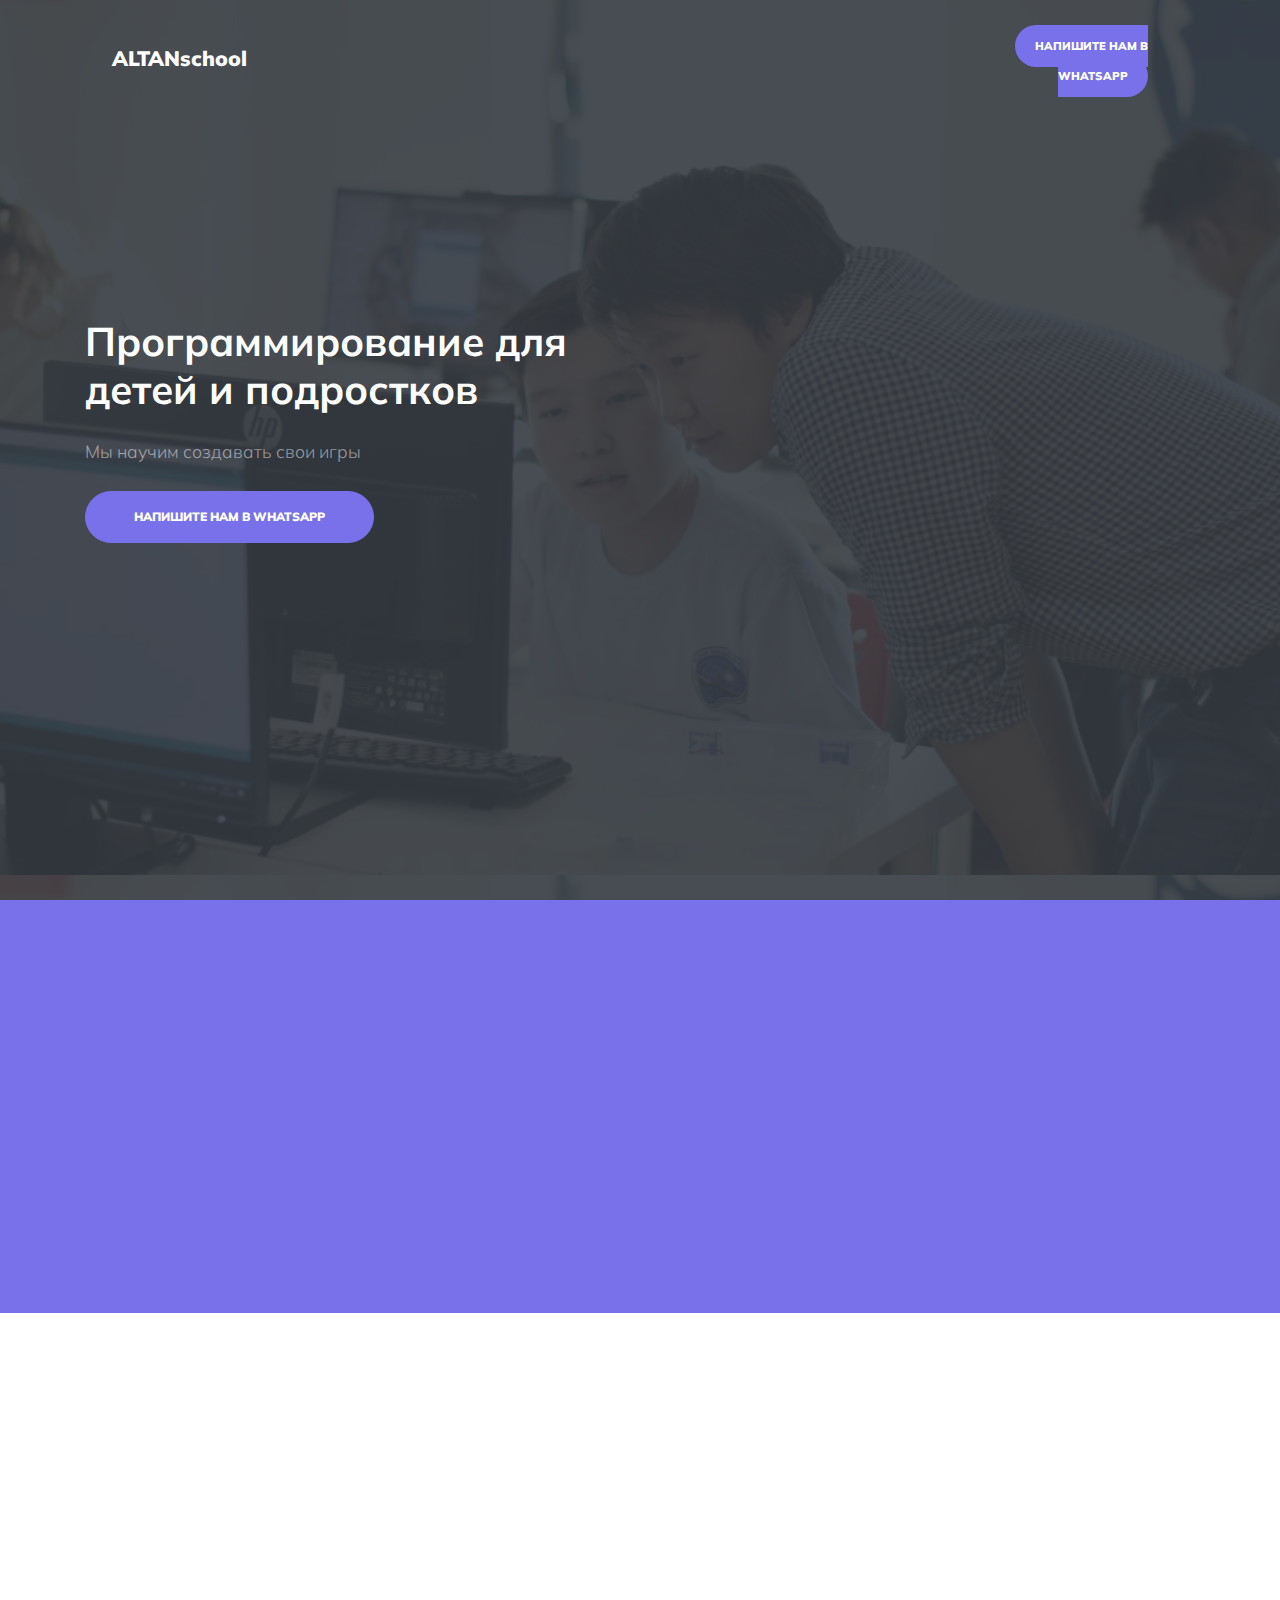
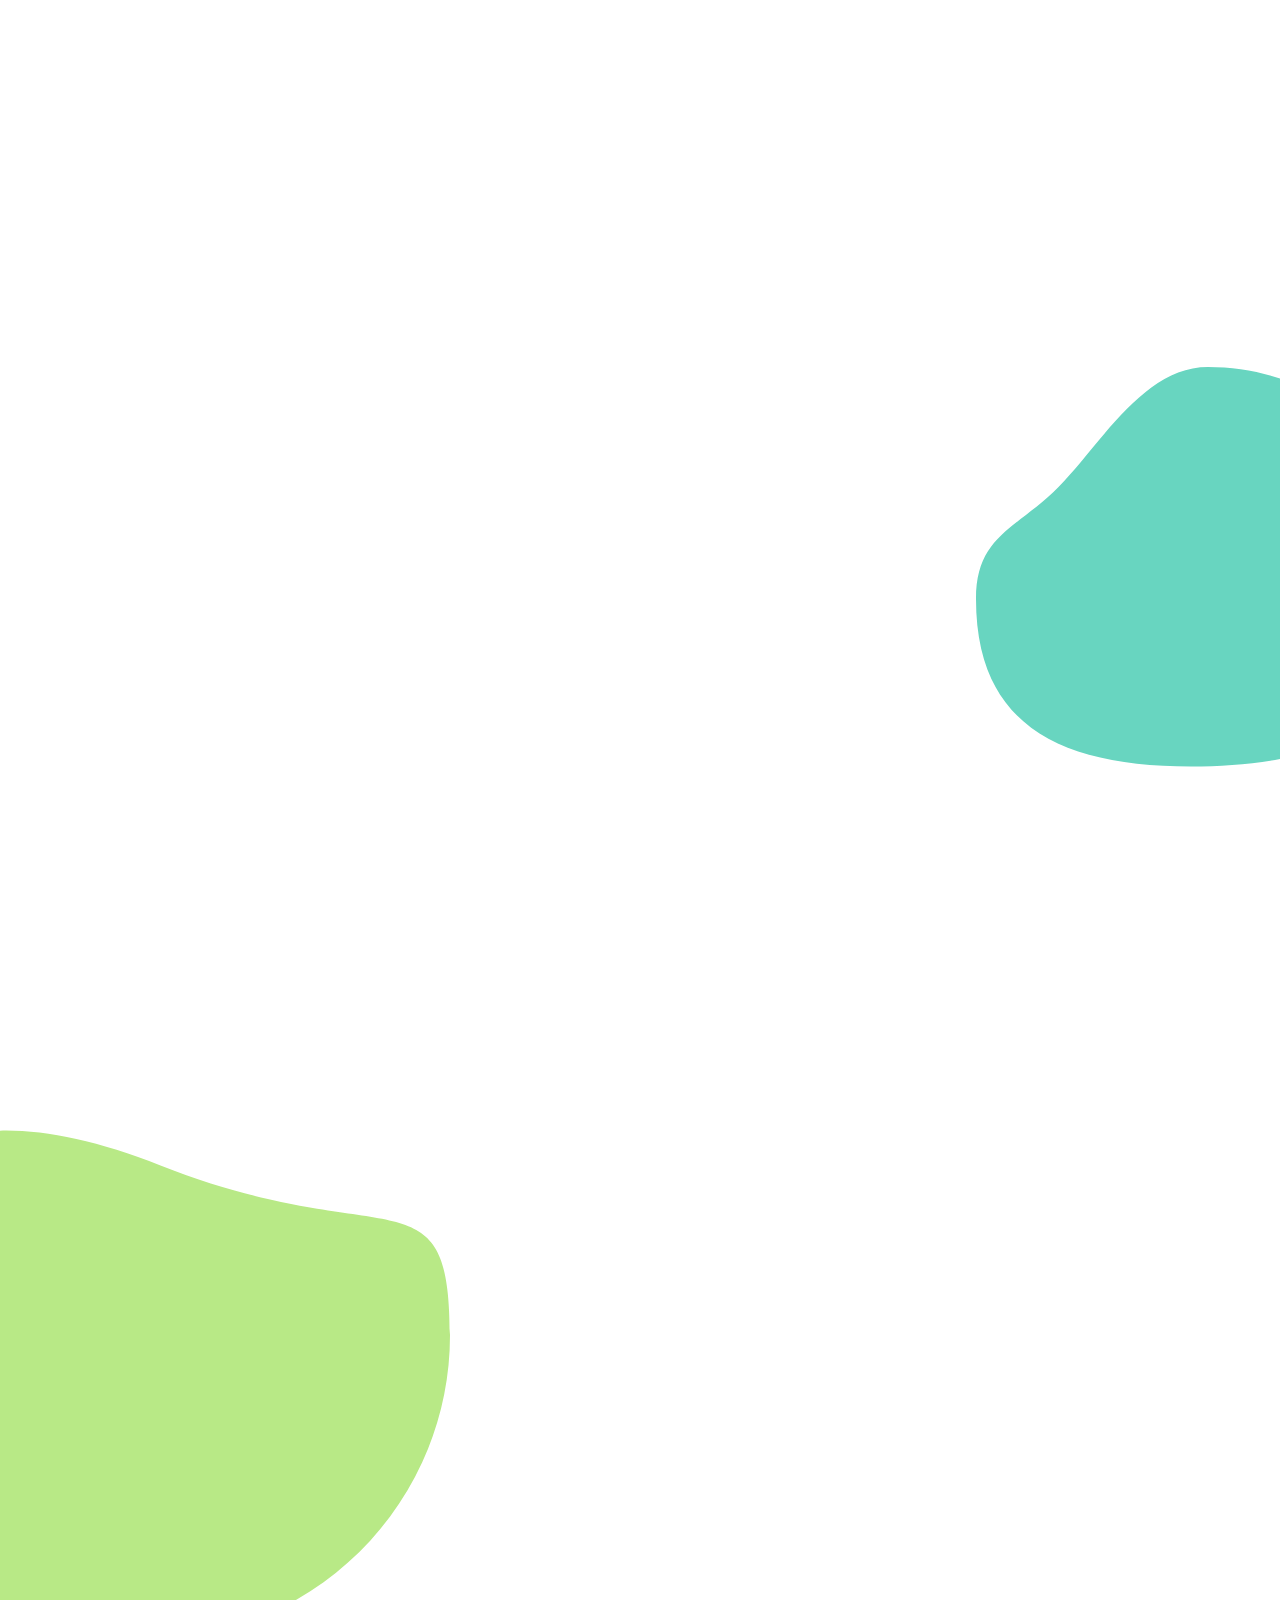
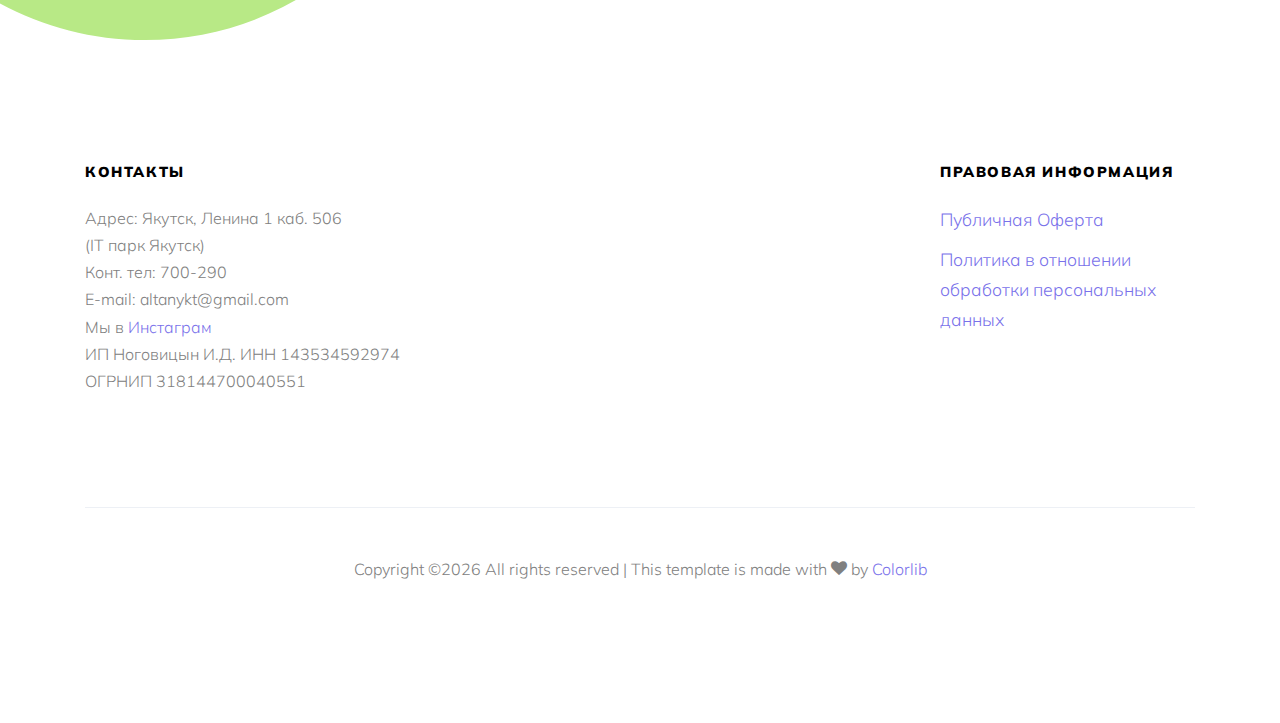
==== index.html @ 4f95b02b "адаптивность для телефона для текста заголовка" ====
<!DOCTYPE html>
<html lang="ru">
  <head>
    <title>IT школа АЛТАН</title>
    <meta charset="utf-8">
    <meta name="viewport" content="width=device-width, initial-scale=1, shrink-to-fit=no">
    <meta name="keywords" content="программирование, школа, Якутск, IT, алтан">
    <meta name="description" content="Программирование для учащихся 3-11 классов в Якутске">
    
    <link rel="icon" type="image/ico" href="images/favicon.ico">
    <link href="https://fonts.googleapis.com/css?family=Muli:300,400,700,900" rel="stylesheet">
    <link rel="stylesheet" href="fonts/icomoon/style.css">

    <link rel="stylesheet" href="css/bootstrap.min.css">
    <link rel="stylesheet" href="css/jquery-ui.css">
    <link rel="stylesheet" href="css/owl.carousel.min.css">
    <link rel="stylesheet" href="css/owl.theme.default.min.css">
    <link rel="stylesheet" href="css/owl.theme.default.min.css">

    <link rel="stylesheet" href="css/jquery.fancybox.min.css">

    <link rel="stylesheet" href="css/bootstrap-datepicker.css">

    <link rel="stylesheet" href="fonts/flaticon/font/flaticon.css">

    <link rel="stylesheet" href="css/aos.css">

    <link rel="stylesheet" href="css/style.css">
    
  </head>
  <body data-spy="scroll" data-target=".site-navbar-target" data-offset="300">
  
  <div class="site-wrap">

    <div class="site-mobile-menu site-navbar-target">
      <div class="site-mobile-menu-header">
        <div class="site-mobile-menu-close mt-3">
          <span class="icon-close2 js-menu-toggle"></span>
        </div>
      </div>
      <div class="site-mobile-menu-body"></div>
    </div>
   
    
    <header class="site-navbar py-4 js-sticky-header site-navbar-target" role="banner">
      
      <div class="container-fluid">
        <div class="d-flex align-items-center">
          <div class="site-logo mr-auto w-25"><a href="index.html">ALTANschool</a></div>

          <div class="mx-auto text-center">
            <nav class="site-navigation position-relative text-right" role="navigation">
              <ul class="site-menu main-menu js-clone-nav mx-auto d-none d-lg-block  m-0 p-0">
                <!--<li><a href="#home-section" class="nav-link">Главная</a></li>-->
                <!--<li><a href="#courses-section" class="nav-link">Программы</a></li>-->
                <!--<li><a href="#programs-section" class="nav-link">Как это будет</a></li> -->
              </ul>
            </nav>
          </div>

          <div class="ml-auto w-25">
            <nav class="site-navigation position-relative text-right" role="navigation">
              <ul class="site-menu main-menu site-menu-dark js-clone-nav mr-auto d-none d-lg-block m-0 p-0">
                <li class="cta"><a target="_blank" href="https://api.whatsapp.com/send?phone=79142700290&text=&source=&data=" class="nav-link"><span>Напишите нам в WhatsApp</span></a></li>
              </ul>
            </nav>
            <a href="#" class="d-inline-block d-lg-none site-menu-toggle js-menu-toggle text-white float-right"><span class="icon-menu h3"></span></a>
          </div>
        </div>
      </div>
      
    </header>

    <div class="intro-section" id="home-section">
      <div class="slide-1" style="background-image: url('images/bck1.jpg');" data-stellar-background-ratio="0.5">
        <div class="container">
         <div class="row align-items-center">
            <div class="col-12">
              <div class="row align-items-center">
                <div class="col-lg-6 mb-4">
                  <h1  data-aos="fade-up" data-aos-delay="100">Программирование для детей и подростков</h1>
                  <p class="mb-4"  data-aos="fade-up" data-aos-delay="200">Мы научим создавать свои игры</p>
                  <p data-aos="fade-up" data-aos-delay="300"><a target="_blank" href="https://api.whatsapp.com/send?phone=79142700290&text=&source=&data=" class="btn btn-primary py-3 px-5 btn-pill">Напишите нам в WhatsApp</a></p>
                </div>
              </div>
            </div>
          </div>
        </div>
      </div>
    </div>

    
    <div class="site-section courses-title" id="courses-section">
      <div class="container">
        <div class="row mb-5 justify-content-center">
          <div class="col-lg-7 text-center" data-aos="fade-up" data-aos-delay="">
            <h2 class="section-title">Программы</h2>
          </div>
        </div>
      </div>
    </div>
    <div class="site-section courses-entry-wrap"  data-aos="fade-up" data-aos-delay="100">
      <div class="container">
        <div class="row">

          <div class="owl-carousel col-12 nonloop-block-14">

            <div class="course bg-white h-100 align-self-stretch">
              <figure class="m-0">
                <a href="scratch.html"><img src="images/1920/scr.jpg" alt="Ваш браузер не отображает эту картинку" class="img-fluid"></a>
              </figure>
              <div class="course-inner-text py-4 px-4">
                <span class="course-price">4000 руб</span>
                <div class="meta"><span class="icon-clock-o"></span>2 раза в неделю / 1 час</div>
                <h3><a href="scratch.html">Программирование игр на Scratch</a></h3>
                <p>Группа рассчитана на школьников 3-5 классов. Ребята создают свои игры на языке визуального программирования Scratch</p>
                <p><a href="scratch.html"><u>Подробнее</u></a></p>
              </div>
              <div class="d-flex border-top stats">
                <div class="py-3 px-4"><span class="icon-users"></span> 8 человек в группе</div>
              </div>
            </div>

            <div class="course bg-white h-100 align-self-stretch">
              <figure class="m-0">
                <a href="python.html"><img src="images/1920/pyt.jpg" alt="Ваш браузер не отображает эту картинку" class="img-fluid"></a>
              </figure>
              <div class="course-inner-text py-4 px-4">
                <span class="course-price">4500 руб</span>
                <div class="meta"><span class="icon-clock-o"></span>2 раза в неделю / 1,5 часа</div>
                <h3><a href="python.html">Программирование на Python. Разработка игр</a></h3>
                <p>Курс рассчитан на детей, которые хотят писать настоящий код. </p>
                <p><a href="python.html"><u>Подробнее</u></a></p>
              </div>
              <div class="d-flex border-top stats">
                <div class="py-3 px-4"><span class="icon-users"></span> 8 человек в группе</div>
              </div>
            </div>

            <div class="course bg-white h-100 align-self-stretch">
              <figure class="m-0">
                <a href="unity.html"><img src="images/1920/uni.jpg" alt="Ваш браузер не отображает эту картинку" class="img-fluid"></a>
              </figure>
              <div class="course-inner-text py-4 px-4">
                <span class="course-price">4500 руб</span>
                <div class="meta"><span class="icon-clock-o"></span>2 раза в неделю / 1,5 часа</div>
                <h3><a href="unity.html">Программирование на Unity. Разработка игр</a></h3>
                <p>Студенты данного курса уже в плотную знакомятся с промышленным производством видеоигр.</p>
                <p><a href="unity.html"><u>Подробнее</u></a></p>
              </div>
              <div class="d-flex border-top stats">
                <div class="py-3 px-4"><span class="icon-users"></span> 8 человек в группе</div>
              </div>
            </div>
        </div>
    </div>
</div>
</div>
<div class="site-section pb-0">
      <div class="future-blobs">
        <div class="blob_2">
          <img src="images/blob_2.svg" alt="Image">
        </div>
        <div class="blob_1">
          <img src="images/blob_1.svg" alt="Image">
        </div>
      </div>
      <div class="container">
        <div class="row mb-5 justify-content-center" data-aos="fade-up" data-aos-delay="">
          <div class="col-lg-7 text-center">
            <h2 class="section-title">Почему выбирают нас</h2>
          </div>
        </div>
        <div class="row">
          <div class="col-lg-4 ml-auto align-self-start"  data-aos="fade-up" data-aos-delay="100">
            <div class="p-4 rounded bg-white why-choose-us-box">
              <div class="d-flex align-items-center custom-icon-wrap custom-icon-light mb-3">
                <div class="mr-3"><span class="custom-icon-inner"><span class="icon icon-graduation-cap"></span></span></div>
                <div><h3 class="m-0">Более 250 довольных выпускников за 2 года работы</h3></div>
              </div>

              <div class="d-flex align-items-center custom-icon-wrap custom-icon-light mb-3">
                <div class="mr-3"><span class="custom-icon-inner"><span class="icon icon-university"></span></span></div>
                <div><h3 class="m-0">Авторская программа</h3></div>
              </div>

              <div class="d-flex align-items-center custom-icon-wrap custom-icon-light">
                  <div class="mr-3"><span class="custom-icon-inner"><span class="icon icon-graduation-cap"></span></span></div>
                  <div><h3 class="m-0">Мы находимся в новом и современном IT-парке города Якутска</h3></div>
                </div>

                <div class="d-flex align-items-center custom-icon-wrap custom-icon-light mb-3">
                    <div class="mr-3"><span class="custom-icon-inner"><span class="icon icon-university"></span></span></div>
                    <div><h3 class="m-0">Молодые и продвинутые преподаватели</h3></div>
                  </div>

              <div class="d-flex align-items-center custom-icon-wrap custom-icon-light mb-3">
                <div class="mr-3"><span class="custom-icon-inner"><span class="icon icon-graduation-cap"></span></span></div>
                <div><h3 class="m-0">Просторные и светлые, полностью оборудованные классы</h3></div>
              </div>

              <div class="d-flex align-items-center custom-icon-wrap custom-icon-light mb-3">
                  <div class="mr-3"><span class="custom-icon-inner"><span class="icon icon-university"></span></span></div>
                  <div><h3 class="m-0">В группах максимум 8 детей</h3></div>
                </div>

              <div class="d-flex align-items-center custom-icon-wrap custom-icon-light">
                <div class="mr-3"><span class="custom-icon-inner"><span class="icon icon-graduation-cap"></span></span></div>
                <div><h3 class="m-0">У каждого студента свое рабочее место с мощным ПК и большим монитором</h3></div>
              </div>

            </div>
          </div>
          <div class="col-lg-7 align-self-end"  data-aos="fade-left" data-aos-delay="200">
            <img src="images/odr.png" alt="Image" class="img-fluid">
          </div>
        </div>
      </div>
    </div>
    <footer class="footer-section bg-white">
      <div class="container">
        <div class="row">
          <div class="col-md-4">
            <h3>Контакты</h3>
            <p>Адрес: Якутск, Ленина 1 каб. 506 <br>(IT парк Якутск)<br>
                Конт. тел: 700-290<br>
                E-mail: altanykt@gmail.com<br>
            Мы в <a href="https://www.instagram.com/altanschool/" target="_blank">Инстаграм</a><br>
            ИП Ноговицын И.Д. ИНН 143534592974 ОГРНИП 318144700040551</p>
          </div>
          
           <div class="col-md-3 ml-auto">
            <h3>Правовая информация</h3>
            <ul class="list-unstyled footer-links">
              <li><a href="legal/oferta.pdf">Публичная Оферта</a></li>
              <li><a href="legal/privacy_policy.pdf">Политика в отношении обработки персональных данных</a></li>
            </ul>
          </div> 
        </div>
        <div class="row pt-5 mt-5 text-center">
          <div class="col-md-12">
            <div class="border-top pt-5">
            <p>
        <!-- Link back to Colorlib can't be removed. Template is licensed under CC BY 3.0. -->
        Copyright &copy;<script>document.write(new Date().getFullYear());</script> All rights reserved | This template is made with <i class="icon-heart" aria-hidden="true"></i> by <a href="https://colorlib.com" target="_blank" >Colorlib</a>
        <!-- Link back to Colorlib can't be removed. Template is licensed under CC BY 3.0. -->
      </p>
            </div>
          </div>
        </div>
      </div>
    </footer>
  </div> <!-- .site-wrap -->
  <script src="js/jquery-3.3.1.min.js"></script>
  <script src="js/jquery-migrate-3.0.1.min.js"></script>
  <script src="js/jquery-ui.js"></script>
  <script src="js/popper.min.js"></script>
  <script src="js/bootstrap.min.js"></script>
  <script src="js/owl.carousel.min.js"></script>
  <script src="js/jquery.stellar.min.js"></script>
  <script src="js/jquery.countdown.min.js"></script>
  <script src="js/bootstrap-datepicker.min.js"></script>
  <script src="js/jquery.easing.1.3.js"></script>
  <script src="js/aos.js"></script>
  <script src="js/jquery.fancybox.min.js"></script>
  <script src="js/jquery.sticky.js"></script>
  <script src="js/main.js"></script>
  </body>
</html>
---- fonts/icomoon/style.css ----
@font-face {
  font-family: 'icomoon';
  src:  url('fonts/icomoon.eot?10si43');
  src:  url('fonts/icomoon.eot?10si43#iefix') format('embedded-opentype'),
    url('fonts/icomoon.ttf?10si43') format('truetype'),
    url('fonts/icomoon.woff?10si43') format('woff'),
    url('fonts/icomoon.svg?10si43#icomoon') format('svg');
  font-weight: normal;
  font-style: normal;
}

[class^="icon-"], [class*=" icon-"] {
  /* use !important to prevent issues with browser extensions that change fonts */
  font-family: 'icomoon' !important;
  speak: none;
  font-style: normal;
  font-weight: normal;
  font-variant: normal;
  text-transform: none;
  line-height: 1;

  /* Better Font Rendering =========== */
  -webkit-font-smoothing: antialiased;
  -moz-osx-font-smoothing: grayscale;
}

.icon-asterisk:before {
  content: "\f069";
}
.icon-plus:before {
  content: "\f067";
}
.icon-question:before {
  content: "\f128";
}
.icon-minus:before {
  content: "\f068";
}
.icon-glass:before {
  content: "\f000";
}
.icon-music:before {
  content: "\f001";
}
.icon-search:before {
  content: "\f002";
}
.icon-envelope-o:before {
  content: "\f003";
}
.icon-heart:before {
  content: "\f004";
}
.icon-star:before {
  content: "\f005";
}
.icon-star-o:before {
  content: "\f006";
}
.icon-user:before {
  content: "\f007";
}
.icon-film:before {
  content: "\f008";
}
.icon-th-large:before {
  content: "\f009";
}
.icon-th:before {
  content: "\f00a";
}
.icon-th-list:before {
  content: "\f00b";
}
.icon-check:before {
  content: "\f00c";
}
.icon-close:before {
  content: "\f00d";
}
.icon-remove:before {
  content: "\f00d";
}
.icon-times:before {
  content: "\f00d";
}
.icon-search-plus:before {
  content: "\f00e";
}
.icon-search-minus:before {
  content: "\f010";
}
.icon-power-off:before {
  content: "\f011";
}
.icon-signal:before {
  content: "\f012";
}
.icon-cog:before {
  content: "\f013";
}
.icon-gear:before {
  content: "\f013";
}
.icon-trash-o:before {
  content: "\f014";
}
.icon-home:before {
  content: "\f015";
}
.icon-file-o:before {
  content: "\f016";
}
.icon-clock-o:before {
  content: "\f017";
}
.icon-road:before {
  content: "\f018";
}
.icon-download:before {
  content: "\f019";
}
.icon-arrow-circle-o-down:before {
  content: "\f01a";
}
.icon-arrow-circle-o-up:before {
  content: "\f01b";
}
.icon-inbox:before {
  content: "\f01c";
}
.icon-play-circle-o:before {
  content: "\f01d";
}
.icon-repeat:before {
  content: "\f01e";
}
.icon-rotate-right:before {
  content: "\f01e";
}
.icon-refresh:before {
  content: "\f021";
}
.icon-list-alt:before {
  content: "\f022";
}
.icon-lock:before {
  content: "\f023";
}
.icon-flag:before {
  content: "\f024";
}
.icon-headphones:before {
  content: "\f025";
}
.icon-volume-off:before {
  content: "\f026";
}
.icon-volume-down:before {
  content: "\f027";
}
.icon-volume-up:before {
  content: "\f028";
}
.icon-qrcode:before {
  content: "\f029";
}
.icon-barcode:before {
  content: "\f02a";
}
.icon-tag:before {
  content: "\f02b";
}
.icon-tags:before {
  content: "\f02c";
}
.icon-book:before {
  content: "\f02d";
}
.icon-bookmark:before {
  content: "\f02e";
}
.icon-print:before {
  content: "\f02f";
}
.icon-camera:before {
  content: "\f030";
}
.icon-font:before {
  content: "\f031";
}
.icon-bold:before {
  content: "\f032";
}
.icon-italic:before {
  content: "\f033";
}
.icon-text-height:before {
  content: "\f034";
}
.icon-text-width:before {
  content: "\f035";
}
.icon-align-left:before {
  content: "\f036";
}
.icon-align-center:before {
  content: "\f037";
}
.icon-align-right:before {
  content: "\f038";
}
.icon-align-justify:before {
  content: "\f039";
}
.icon-list:before {
  content: "\f03a";
}
.icon-dedent:before {
  content: "\f03b";
}
.icon-outdent:before {
  content: "\f03b";
}
.icon-indent:before {
  content: "\f03c";
}
.icon-video-camera:before {
  content: "\f03d";
}
.icon-image:before {
  content: "\f03e";
}
.icon-photo:before {
  content: "\f03e";
}
.icon-picture-o:before {
  content: "\f03e";
}
.icon-pencil:before {
  content: "\f040";
}
.icon-map-marker:before {
  content: "\f041";
}
.icon-adjust:before {
  content: "\f042";
}
.icon-tint:before {
  content: "\f043";
}
.icon-edit:before {
  content: "\f044";
}
.icon-pencil-square-o:before {
  content: "\f044";
}
.icon-share-square-o:before {
  content: "\f045";
}
.icon-check-square-o:before {
  content: "\f046";
}
.icon-arrows:before {
  content: "\f047";
}
.icon-step-backward:before {
  content: "\f048";
}
.icon-fast-backward:before {
  content: "\f049";
}
.icon-backward:before {
  content: "\f04a";
}
.icon-play:before {
  content: "\f04b";
}
.icon-pause:before {
  content: "\f04c";
}
.icon-stop:before {
  content: "\f04d";
}
.icon-forward:before {
  content: "\f04e";
}
.icon-fast-forward:before {
  content: "\f050";
}
.icon-step-forward:before {
  content: "\f051";
}
.icon-eject:before {
  content: "\f052";
}
.icon-chevron-left:before {
  content: "\f053";
}
.icon-chevron-right:before {
  content: "\f054";
}
.icon-plus-circle:before {
  content: "\f055";
}
.icon-minus-circle:before {
  content: "\f056";
}
.icon-times-circle:before {
  content: "\f057";
}
.icon-check-circle:before {
  content: "\f058";
}
.icon-question-circle:before {
  content: "\f059";
}
.icon-info-circle:before {
  content: "\f05a";
}
.icon-crosshairs:before {
  content: "\f05b";
}
.icon-times-circle-o:before {
  content: "\f05c";
}
.icon-check-circle-o:before {
  content: "\f05d";
}
.icon-ban:before {
  content: "\f05e";
}
.icon-arrow-left:before {
  content: "\f060";
}
.icon-arrow-right:before {
  content: "\f061";
}
.icon-arrow-up:before {
  content: "\f062";
}
.icon-arrow-down:before {
  content: "\f063";
}
.icon-mail-forward:before {
  content: "\f064";
}
.icon-share:before {
  content: "\f064";
}
.icon-expand:before {
  content: "\f065";
}
.icon-compress:before {
  content: "\f066";
}
.icon-exclamation-circle:before {
  content: "\f06a";
}
.icon-gift:before {
  content: "\f06b";
}
.icon-leaf:before {
  content: "\f06c";
}
.icon-fire:before {
  content: "\f06d";
}
.icon-eye:before {
  content: "\f06e";
}
.icon-eye-slash:before {
  content: "\f070";
}
.icon-exclamation-triangle:before {
  content: "\f071";
}
.icon-warning:before {
  content: "\f071";
}
.icon-plane:before {
  content: "\f072";
}
.icon-calendar:before {
  content: "\f073";
}
.icon-random:before {
  content: "\f074";
}
.icon-comment:before {
  content: "\f075";
}
.icon-magnet:before {
  content: "\f076";
}
.icon-chevron-up:before {
  content: "\f077";
}
.icon-chevron-down:before {
  content: "\f078";
}
.icon-retweet:before {
  content: "\f079";
}
.icon-shopping-cart:before {
  content: "\f07a";
}
.icon-folder:before {
  content: "\f07b";
}
.icon-folder-open:before {
  content: "\f07c";
}
.icon-arrows-v:before {
  content: "\f07d";
}
.icon-arrows-h:before {
  content: "\f07e";
}
.icon-bar-chart:before {
  content: "\f080";
}
.icon-bar-chart-o:before {
  content: "\f080";
}
.icon-twitter-square:before {
  content: "\f081";
}
.icon-facebook-square:before {
  content: "\f082";
}
.icon-camera-retro:before {
  content: "\f083";
}
.icon-key:before {
  content: "\f084";
}
.icon-cogs:before {
  content: "\f085";
}
.icon-gears:before {
  content: "\f085";
}
.icon-comments:before {
  content: "\f086";
}
.icon-thumbs-o-up:before {
  content: "\f087";
}
.icon-thumbs-o-down:before {
  content: "\f088";
}
.icon-star-half:before {
  content: "\f089";
}
.icon-heart-o:before {
  content: "\f08a";
}
.icon-sign-out:before {
  content: "\f08b";
}
.icon-linkedin-square:before {
  content: "\f08c";
}
.icon-thumb-tack:before {
  content: "\f08d";
}
.icon-external-link:before {
  content: "\f08e";
}
.icon-sign-in:before {
  content: "\f090";
}
.icon-trophy:before {
  content: "\f091";
}
.icon-github-square:before {
  content: "\f092";
}
.icon-upload:before {
  content: "\f093";
}
.icon-lemon-o:before {
  content: "\f094";
}
.icon-phone:before {
  content: "\f095";
}
.icon-square-o:before {
  content: "\f096";
}
.icon-bookmark-o:before {
  content: "\f097";
}
.icon-phone-square:before {
  content: "\f098";
}
.icon-twitter:before {
  content: "\f099";
}
.icon-facebook:before {
  content: "\f09a";
}
.icon-facebook-f:before {
  content: "\f09a";
}
.icon-github:before {
  content: "\f09b";
}
.icon-unlock:before {
  content: "\f09c";
}
.icon-credit-card:before {
  content: "\f09d";
}
.icon-feed:before {
  content: "\f09e";
}
.icon-rss:before {
  content: "\f09e";
}
.icon-hdd-o:before {
  content: "\f0a0";
}
.icon-bullhorn:before {
  content: "\f0a1";
}
.icon-bell-o:before {
  content: "\f0a2";
}
.icon-certificate:before {
  content: "\f0a3";
}
.icon-hand-o-right:before {
  content: "\f0a4";
}
.icon-hand-o-left:before {
  content: "\f0a5";
}
.icon-hand-o-up:before {
  content: "\f0a6";
}
.icon-hand-o-down:before {
  content: "\f0a7";
}
.icon-arrow-circle-left:before {
  content: "\f0a8";
}
.icon-arrow-circle-right:before {
  content: "\f0a9";
}
.icon-arrow-circle-up:before {
  content: "\f0aa";
}
.icon-arrow-circle-down:before {
  content: "\f0ab";
}
.icon-globe:before {
  content: "\f0ac";
}
.icon-wrench:before {
  content: "\f0ad";
}
.icon-tasks:before {
  content: "\f0ae";
}
.icon-filter:before {
  content: "\f0b0";
}
.icon-briefcase:before {
  content: "\f0b1";
}
.icon-arrows-alt:before {
  content: "\f0b2";
}
.icon-group:before {
  content: "\f0c0";
}
.icon-users:before {
  content: "\f0c0";
}
.icon-chain:before {
  content: "\f0c1";
}
.icon-link:before {
  content: "\f0c1";
}
.icon-cloud:before {
  content: "\f0c2";
}
.icon-flask:before {
  content: "\f0c3";
}
.icon-cut:before {
  content: "\f0c4";
}
.icon-scissors:before {
  content: "\f0c4";
}
.icon-copy:before {
  content: "\f0c5";
}
.icon-files-o:before {
  content: "\f0c5";
}
.icon-paperclip:before {
  content: "\f0c6";
}
.icon-floppy-o:before {
  content: "\f0c7";
}
.icon-save:before {
  content: "\f0c7";
}
.icon-square:before {
  content: "\f0c8";
}
.icon-bars:before {
  content: "\f0c9";
}
.icon-navicon:before {
  content: "\f0c9";
}
.icon-reorder:before {
  content: "\f0c9";
}
.icon-list-ul:before {
  content: "\f0ca";
}
.icon-list-ol:before {
  content: "\f0cb";
}
.icon-strikethrough:before {
  content: "\f0cc";
}
.icon-underline:before {
  content: "\f0cd";
}
.icon-table:before {
  content: "\f0ce";
}
.icon-magic:before {
  content: "\f0d0";
}
.icon-truck:before {
  content: "\f0d1";
}
.icon-pinterest:before {
  content: "\f0d2";
}
.icon-pinterest-square:before {
  content: "\f0d3";
}
.icon-google-plus-square:before {
  content: "\f0d4";
}
.icon-google-plus:before {
  content: "\f0d5";
}
.icon-money:before {
  content: "\f0d6";
}
.icon-caret-down:before {
  content: "\f0d7";
}
.icon-caret-up:before {
  content: "\f0d8";
}
.icon-caret-left:before {
  content: "\f0d9";
}
.icon-caret-right:before {
  content: "\f0da";
}
.icon-columns:before {
  content: "\f0db";
}
.icon-sort:before {
  content: "\f0dc";
}
.icon-unsorted:before {
  content: "\f0dc";
}
.icon-sort-desc:before {
  content: "\f0dd";
}
.icon-sort-down:before {
  content: "\f0dd";
}
.icon-sort-asc:before {
  content: "\f0de";
}
.icon-sort-up:before {
  content: "\f0de";
}
.icon-envelope:before {
  content: "\f0e0";
}
.icon-linkedin:before {
  content: "\f0e1";
}
.icon-rotate-left:before {
  content: "\f0e2";
}
.icon-undo:before {
  content: "\f0e2";
}
.icon-gavel:before {
  content: "\f0e3";
}
.icon-legal:before {
  content: "\f0e3";
}
.icon-dashboard:before {
  content: "\f0e4";
}
.icon-tachometer:before {
  content: "\f0e4";
}
.icon-comment-o:before {
  content: "\f0e5";
}
.icon-comments-o:before {
  content: "\f0e6";
}
.icon-bolt:before {
  content: "\f0e7";
}
.icon-flash:before {
  content: "\f0e7";
}
.icon-sitemap:before {
  content: "\f0e8";
}
.icon-umbrella:before {
  content: "\f0e9";
}
.icon-clipboard:before {
  content: "\f0ea";
}
.icon-paste:before {
  content: "\f0ea";
}
.icon-lightbulb-o:before {
  content: "\f0eb";
}
.icon-exchange:before {
  content: "\f0ec";
}
.icon-cloud-download:before {
  content: "\f0ed";
}
.icon-cloud-upload:before {
  content: "\f0ee";
}
.icon-user-md:before {
  content: "\f0f0";
}
.icon-stethoscope:before {
  content: "\f0f1";
}
.icon-suitcase:before {
  content: "\f0f2";
}
.icon-bell:before {
  content: "\f0f3";
}
.icon-coffee:before {
  content: "\f0f4";
}
.icon-cutlery:before {
  content: "\f0f5";
}
.icon-file-text-o:before {
  content: "\f0f6";
}
.icon-building-o:before {
  content: "\f0f7";
}
.icon-hospital-o:before {
  content: "\f0f8";
}
.icon-ambulance:before {
  content: "\f0f9";
}
.icon-medkit:before {
  content: "\f0fa";
}
.icon-fighter-jet:before {
  content: "\f0fb";
}
.icon-beer:before {
  content: "\f0fc";
}
.icon-h-square:before {
  content: "\f0fd";
}
.icon-plus-square:before {
  content: "\f0fe";
}
.icon-angle-double-left:before {
  content: "\f100";
}
.icon-angle-double-right:before {
  content: "\f101";
}
.icon-angle-double-up:before {
  content: "\f102";
}
.icon-angle-double-down:before {
  content: "\f103";
}
.icon-angle-left:before {
  content: "\f104";
}
.icon-angle-right:before {
  content: "\f105";
}
.icon-angle-up:before {
  content: "\f106";
}
.icon-angle-down:before {
  content: "\f107";
}
.icon-desktop:before {
  content: "\f108";
}
.icon-laptop:before {
  content: "\f109";
}
.icon-tablet:before {
  content: "\f10a";
}
.icon-mobile:before {
  content: "\f10b";
}
.icon-mobile-phone:before {
  content: "\f10b";
}
.icon-circle-o:before {
  content: "\f10c";
}
.icon-quote-left:before {
  content: "\f10d";
}
.icon-quote-right:before {
  content: "\f10e";
}
.icon-spinner:before {
  content: "\f110";
}
.icon-circle:before {
  content: "\f111";
}
.icon-mail-reply:before {
  content: "\f112";
}
.icon-reply:before {
  content: "\f112";
}
.icon-github-alt:before {
  content: "\f113";
}
.icon-folder-o:before {
  content: "\f114";
}
.icon-folder-open-o:before {
  content: "\f115";
}
.icon-smile-o:before {
  content: "\f118";
}
.icon-frown-o:before {
  content: "\f119";
}
.icon-meh-o:before {
  content: "\f11a";
}
.icon-gamepad:before {
  content: "\f11b";
}
.icon-keyboard-o:before {
  content: "\f11c";
}
.icon-flag-o:before {
  content: "\f11d";
}
.icon-flag-checkered:before {
  content: "\f11e";
}
.icon-terminal:before {
  content: "\f120";
}
.icon-code:before {
  content: "\f121";
}
.icon-mail-reply-all:before {
  content: "\f122";
}
.icon-reply-all:before {
  content: "\f122";
}
.icon-star-half-empty:before {
  content: "\f123";
}
.icon-star-half-full:before {
  content: "\f123";
}
.icon-star-half-o:before {
  content: "\f123";
}
.icon-location-arrow:before {
  content: "\f124";
}
.icon-crop:before {
  content: "\f125";
}
.icon-code-fork:before {
  content: "\f126";
}
.icon-chain-broken:before {
  content: "\f127";
}
.icon-unlink:before {
  content: "\f127";
}
.icon-info:before {
  content: "\f129";
}
.icon-exclamation:before {
  content: "\f12a";
}
.icon-superscript:before {
  content: "\f12b";
}
.icon-subscript:before {
  content: "\f12c";
}
.icon-eraser:before {
  content: "\f12d";
}
.icon-puzzle-piece:before {
  content: "\f12e";
}
.icon-microphone:before {
  content: "\f130";
}
.icon-microphone-slash:before {
  content: "\f131";
}
.icon-shield:before {
  content: "\f132";
}
.icon-calendar-o:before {
  content: "\f133";
}
.icon-fire-extinguisher:before {
  content: "\f134";
}
.icon-rocket:before {
  content: "\f135";
}
.icon-maxcdn:before {
  content: "\f136";
}
.icon-chevron-circle-left:before {
  content: "\f137";
}
.icon-chevron-circle-right:before {
  content: "\f138";
}
.icon-chevron-circle-up:before {
  content: "\f139";
}
.icon-chevron-circle-down:before {
  content: "\f13a";
}
.icon-html5:before {
  content: "\f13b";
}
.icon-css3:before {
  content: "\f13c";
}
.icon-anchor:before {
  content: "\f13d";
}
.icon-unlock-alt:before {
  content: "\f13e";
}
.icon-bullseye:before {
  content: "\f140";
}
.icon-ellipsis-h:before {
  content: "\f141";
}
.icon-ellipsis-v:before {
  content: "\f142";
}
.icon-rss-square:before {
  content: "\f143";
}
.icon-play-circle:before {
  content: "\f144";
}
.icon-ticket:before {
  content: "\f145";
}
.icon-minus-square:before {
  content: "\f146";
}
.icon-minus-square-o:before {
  content: "\f147";
}
.icon-level-up:before {
  content: "\f148";
}
.icon-level-down:before {
  content: "\f149";
}
.icon-check-square:before {
  content: "\f14a";
}
.icon-pencil-square:before {
  content: "\f14b";
}
.icon-external-link-square:before {
  content: "\f14c";
}
.icon-share-square:before {
  content: "\f14d";
}
.icon-compass:before {
  content: "\f14e";
}
.icon-caret-square-o-down:before {
  content: "\f150";
}
.icon-toggle-down:before {
  content: "\f150";
}
.icon-caret-square-o-up:before {
  content: "\f151";
}
.icon-toggle-up:before {
  content: "\f151";
}
.icon-caret-square-o-right:before {
  content: "\f152";
}
.icon-toggle-right:before {
  content: "\f152";
}
.icon-eur:before {
  content: "\f153";
}
.icon-euro:before {
  content: "\f153";
}
.icon-gbp:before {
  content: "\f154";
}
.icon-dollar:before {
  content: "\f155";
}
.icon-usd:before {
  content: "\f155";
}
.icon-inr:before {
  content: "\f156";
}
.icon-rupee:before {
  content: "\f156";
}
.icon-cny:before {
  content: "\f157";
}
.icon-jpy:before {
  content: "\f157";
}
.icon-rmb:before {
  content: "\f157";
}
.icon-yen:before {
  content: "\f157";
}
.icon-rouble:before {
  content: "\f158";
}
.icon-rub:before {
  content: "\f158";
}
.icon-ruble:before {
  content: "\f158";
}
.icon-krw:before {
  content: "\f159";
}
.icon-won:before {
  content: "\f159";
}
.icon-bitcoin:before {
  content: "\f15a";
}
.icon-btc:before {
  content: "\f15a";
}
.icon-file:before {
  content: "\f15b";
}
.icon-file-text:before {
  content: "\f15c";
}
.icon-sort-alpha-asc:before {
  content: "\f15d";
}
.icon-sort-alpha-desc:before {
  content: "\f15e";
}
.icon-sort-amount-asc:before {
  content: "\f160";
}
.icon-sort-amount-desc:before {
  content: "\f161";
}
.icon-sort-numeric-asc:before {
  content: "\f162";
}
.icon-sort-numeric-desc:before {
  content: "\f163";
}
.icon-thumbs-up:before {
  content: "\f164";
}
.icon-thumbs-down:before {
  content: "\f165";
}
.icon-youtube-square:before {
  content: "\f166";
}
.icon-youtube:before {
  content: "\f167";
}
.icon-xing:before {
  content: "\f168";
}
.icon-xing-square:before {
  content: "\f169";
}
.icon-youtube-play:before {
  content: "\f16a";
}
.icon-dropbox:before {
  content: "\f16b";
}
.icon-stack-overflow:before {
  content: "\f16c";
}
.icon-instagram:before {
  content: "\f16d";
}
.icon-flickr:before {
  content: "\f16e";
}
.icon-adn:before {
  content: "\f170";
}
.icon-bitbucket:before {
  content: "\f171";
}
.icon-bitbucket-square:before {
  content: "\f172";
}
.icon-tumblr:before {
  content: "\f173";
}
.icon-tumblr-square:before {
  content: "\f174";
}
.icon-long-arrow-down:before {
  content: "\f175";
}
.icon-long-arrow-up:before {
  content: "\f176";
}
.icon-long-arrow-left:before {
  content: "\f177";
}
.icon-long-arrow-right:before {
  content: "\f178";
}
.icon-apple:before {
  content: "\f179";
}
.icon-windows:before {
  content: "\f17a";
}
.icon-android:before {
  content: "\f17b";
}
.icon-linux:before {
  content: "\f17c";
}
.icon-dribbble:before {
  content: "\f17d";
}
.icon-skype:before {
  content: "\f17e";
}
.icon-foursquare:before {
  content: "\f180";
}
.icon-trello:before {
  content: "\f181";
}
.icon-female:before {
  content: "\f182";
}
.icon-male:before {
  content: "\f183";
}
.icon-gittip:before {
  content: "\f184";
}
.icon-gratipay:before {
  content: "\f184";
}
.icon-sun-o:before {
  content: "\f185";
}
.icon-moon-o:before {
  content: "\f186";
}
.icon-archive:before {
  content: "\f187";
}
.icon-bug:before {
  content: "\f188";
}
.icon-vk:before {
  content: "\f189";
}
.icon-weibo:before {
  content: "\f18a";
}
.icon-renren:before {
  content: "\f18b";
}
.icon-pagelines:before {
  content: "\f18c";
}
.icon-stack-exchange:before {
  content: "\f18d";
}
.icon-arrow-circle-o-right:before {
  content: "\f18e";
}
.icon-arrow-circle-o-left:before {
  content: "\f190";
}
.icon-caret-square-o-left:before {
  content: "\f191";
}
.icon-toggle-left:before {
  content: "\f191";
}
.icon-dot-circle-o:before {
  content: "\f192";
}
.icon-wheelchair:before {
  content: "\f193";
}
.icon-vimeo-square:before {
  content: "\f194";
}
.icon-try:before {
  content: "\f195";
}
.icon-turkish-lira:before {
  content: "\f195";
}
.icon-plus-square-o:before {
  content: "\f196";
}
.icon-space-shuttle:before {
  content: "\f197";
}
.icon-slack:before {
  content: "\f198";
}
.icon-envelope-square:before {
  content: "\f199";
}
.icon-wordpress:before {
  content: "\f19a";
}
.icon-openid:before {
  content: "\f19b";
}
.icon-bank:before {
  content: "\f19c";
}
.icon-institution:before {
  content: "\f19c";
}
.icon-university:before {
  content: "\f19c";
}
.icon-graduation-cap:before {
  content: "\f19d";
}
.icon-mortar-board:before {
  content: "\f19d";
}
.icon-yahoo:before {
  content: "\f19e";
}
.icon-google:before {
  content: "\f1a0";
}
.icon-reddit:before {
  content: "\f1a1";
}
.icon-reddit-square:before {
  content: "\f1a2";
}
.icon-stumbleupon-circle:before {
  content: "\f1a3";
}
.icon-stumbleupon:before {
  content: "\f1a4";
}
.icon-delicious:before {
  content: "\f1a5";
}
.icon-digg:before {
  content: "\f1a6";
}
.icon-pied-piper-pp:before {
  content: "\f1a7";
}
.icon-pied-piper-alt:before {
  content: "\f1a8";
}
.icon-drupal:before {
  content: "\f1a9";
}
.icon-joomla:before {
  content: "\f1aa";
}
.icon-language:before {
  content: "\f1ab";
}
.icon-fax:before {
  content: "\f1ac";
}
.icon-building:before {
  content: "\f1ad";
}
.icon-child:before {
  content: "\f1ae";
}
.icon-paw:before {
  content: "\f1b0";
}
.icon-spoon:before {
  content: "\f1b1";
}
.icon-cube:before {
  content: "\f1b2";
}
.icon-cubes:before {
  content: "\f1b3";
}
.icon-behance:before {
  content: "\f1b4";
}
.icon-behance-square:before {
  content: "\f1b5";
}
.icon-steam:before {
  content: "\f1b6";
}
.icon-steam-square:before {
  content: "\f1b7";
}
.icon-recycle:before {
  content: "\f1b8";
}
.icon-automobile:before {
  content: "\f1b9";
}
.icon-car:before {
  content: "\f1b9";
}
.icon-cab:before {
  content: "\f1ba";
}
.icon-taxi:before {
  content: "\f1ba";
}
.icon-tree:before {
  content: "\f1bb";
}
.icon-spotify:before {
  content: "\f1bc";
}
.icon-deviantart:before {
  content: "\f1bd";
}
.icon-soundcloud:before {
  content: "\f1be";
}
.icon-database:before {
  content: "\f1c0";
}
.icon-file-pdf-o:before {
  content: "\f1c1";
}
.icon-file-word-o:before {
  content: "\f1c2";
}
.icon-file-excel-o:before {
  content: "\f1c3";
}
.icon-file-powerpoint-o:before {
  content: "\f1c4";
}
.icon-file-image-o:before {
  content: "\f1c5";
}
.icon-file-photo-o:before {
  content: "\f1c5";
}
.icon-file-picture-o:before {
  content: "\f1c5";
}
.icon-file-archive-o:before {
  content: "\f1c6";
}
.icon-file-zip-o:before {
  content: "\f1c6";
}
.icon-file-audio-o:before {
  content: "\f1c7";
}
.icon-file-sound-o:before {
  content: "\f1c7";
}
.icon-file-movie-o:before {
  content: "\f1c8";
}
.icon-file-video-o:before {
  content: "\f1c8";
}
.icon-file-code-o:before {
  content: "\f1c9";
}
.icon-vine:before {
  content: "\f1ca";
}
.icon-codepen:before {
  content: "\f1cb";
}
.icon-jsfiddle:before {
  content: "\f1cc";
}
.icon-life-bouy:before {
  content: "\f1cd";
}
.icon-life-buoy:before {
  content: "\f1cd";
}
.icon-life-ring:before {
  content: "\f1cd";
}
.icon-life-saver:before {
  content: "\f1cd";
}
.icon-support:before {
  content: "\f1cd";
}
.icon-circle-o-notch:before {
  content: "\f1ce";
}
.icon-ra:before {
  content: "\f1d0";
}
.icon-rebel:before {
  content: "\f1d0";
}
.icon-resistance:before {
  content: "\f1d0";
}
.icon-empire:before {
  content: "\f1d1";
}
.icon-ge:before {
  content: "\f1d1";
}
.icon-git-square:before {
  content: "\f1d2";
}
.icon-git:before {
  content: "\f1d3";
}
.icon-hacker-news:before {
  content: "\f1d4";
}
.icon-y-combinator-square:before {
  content: "\f1d4";
}
.icon-yc-square:before {
  content: "\f1d4";
}
.icon-tencent-weibo:before {
  content: "\f1d5";
}
.icon-qq:before {
  content: "\f1d6";
}
.icon-wechat:before {
  content: "\f1d7";
}
.icon-weixin:before {
  content: "\f1d7";
}
.icon-paper-plane:before {
  content: "\f1d8";
}
.icon-send:before {
  content: "\f1d8";
}
.icon-paper-plane-o:before {
  content: "\f1d9";
}
.icon-send-o:before {
  content: "\f1d9";
}
.icon-history:before {
  content: "\f1da";
}
.icon-circle-thin:before {
  content: "\f1db";
}
.icon-header:before {
  content: "\f1dc";
}
.icon-paragraph:before {
  content: "\f1dd";
}
.icon-sliders:before {
  content: "\f1de";
}
.icon-share-alt:before {
  content: "\f1e0";
}
.icon-share-alt-square:before {
  content: "\f1e1";
}
.icon-bomb:before {
  content: "\f1e2";
}
.icon-futbol-o:before {
  content: "\f1e3";
}
.icon-soccer-ball-o:before {
  content: "\f1e3";
}
.icon-tty:before {
  content: "\f1e4";
}
.icon-binoculars:before {
  content: "\f1e5";
}
.icon-plug:before {
  content: "\f1e6";
}
.icon-slideshare:before {
  content: "\f1e7";
}
.icon-twitch:before {
  content: "\f1e8";
}
.icon-yelp:before {
  content: "\f1e9";
}
.icon-newspaper-o:before {
  content: "\f1ea";
}
.icon-wifi:before {
  content: "\f1eb";
}
.icon-calculator:before {
  content: "\f1ec";
}
.icon-paypal:before {
  content: "\f1ed";
}
.icon-google-wallet:before {
  content: "\f1ee";
}
.icon-cc-visa:before {
  content: "\f1f0";
}
.icon-cc-mastercard:before {
  content: "\f1f1";
}
.icon-cc-discover:before {
  content: "\f1f2";
}
.icon-cc-amex:before {
  content: "\f1f3";
}
.icon-cc-paypal:before {
  content: "\f1f4";
}
.icon-cc-stripe:before {
  content: "\f1f5";
}
.icon-bell-slash:before {
  content: "\f1f6";
}
.icon-bell-slash-o:before {
  content: "\f1f7";
}
.icon-trash:before {
  content: "\f1f8";
}
.icon-copyright:before {
  content: "\f1f9";
}
.icon-at:before {
  content: "\f1fa";
}
.icon-eyedropper:before {
  content: "\f1fb";
}
.icon-paint-brush:before {
  content: "\f1fc";
}
.icon-birthday-cake:before {
  content: "\f1fd";
}
.icon-area-chart:before {
  content: "\f1fe";
}
.icon-pie-chart:before {
  content: "\f200";
}
.icon-line-chart:before {
  content: "\f201";
}
.icon-lastfm:before {
  content: "\f202";
}
.icon-lastfm-square:before {
  content: "\f203";
}
.icon-toggle-off:before {
  content: "\f204";
}
.icon-toggle-on:before {
  content: "\f205";
}
.icon-bicycle:before {
  content: "\f206";
}
.icon-bus:before {
  content: "\f207";
}
.icon-ioxhost:before {
  content: "\f208";
}
.icon-angellist:before {
  content: "\f209";
}
.icon-cc:before {
  content: "\f20a";
}
.icon-ils:before {
  content: "\f20b";
}
.icon-shekel:before {
  content: "\f20b";
}
.icon-sheqel:before {
  content: "\f20b";
}
.icon-meanpath:before {
  content: "\f20c";
}
.icon-buysellads:before {
  content: "\f20d";
}
.icon-connectdevelop:before {
  content: "\f20e";
}
.icon-dashcube:before {
  content: "\f210";
}
.icon-forumbee:before {
  content: "\f211";
}
.icon-leanpub:before {
  content: "\f212";
}
.icon-sellsy:before {
  content: "\f213";
}
.icon-shirtsinbulk:before {
  content: "\f214";
}
.icon-simplybuilt:before {
  content: "\f215";
}
.icon-skyatlas:before {
  content: "\f216";
}
.icon-cart-plus:before {
  content: "\f217";
}
.icon-cart-arrow-down:before {
  content: "\f218";
}
.icon-diamond:before {
  content: "\f219";
}
.icon-ship:before {
  content: "\f21a";
}
.icon-user-secret:before {
  content: "\f21b";
}
.icon-motorcycle:before {
  content: "\f21c";
}
.icon-street-view:before {
  content: "\f21d";
}
.icon-heartbeat:before {
  content: "\f21e";
}
.icon-venus:before {
  content: "\f221";
}
.icon-mars:before {
  content: "\f222";
}
.icon-mercury:before {
  content: "\f223";
}
.icon-intersex:before {
  content: "\f224";
}
.icon-transgender:before {
  content: "\f224";
}
.icon-transgender-alt:before {
  content: "\f225";
}
.icon-venus-double:before {
  content: "\f226";
}
.icon-mars-double:before {
  content: "\f227";
}
.icon-venus-mars:before {
  content: "\f228";
}
.icon-mars-stroke:before {
  content: "\f229";
}
.icon-mars-stroke-v:before {
  content: "\f22a";
}
.icon-mars-stroke-h:before {
  content: "\f22b";
}
.icon-neuter:before {
  content: "\f22c";
}
.icon-genderless:before {
  content: "\f22d";
}
.icon-facebook-official:before {
  content: "\f230";
}
.icon-pinterest-p:before {
  content: "\f231";
}
.icon-whatsapp:before {
  content: "\f232";
}
.icon-server:before {
  content: "\f233";
}
.icon-user-plus:before {
  content: "\f234";
}
.icon-user-times:before {
  content: "\f235";
}
.icon-bed:before {
  content: "\f236";
}
.icon-hotel:before {
  content: "\f236";
}
.icon-viacoin:before {
  content: "\f237";
}
.icon-train:before {
  content: "\f238";
}
.icon-subway:before {
  content: "\f239";
}
.icon-medium:before {
  content: "\f23a";
}
.icon-y-combinator:before {
  content: "\f23b";
}
.icon-yc:before {
  content: "\f23b";
}
.icon-optin-monster:before {
  content: "\f23c";
}
.icon-opencart:before {
  content: "\f23d";
}
.icon-expeditedssl:before {
  content: "\f23e";
}
.icon-battery:before {
  content: "\f240";
}
.icon-battery-4:before {
  content: "\f240";
}
.icon-battery-full:before {
  content: "\f240";
}
.icon-battery-3:before {
  content: "\f241";
}
.icon-battery-three-quarters:before {
  content: "\f241";
}
.icon-battery-2:before {
  content: "\f242";
}
.icon-battery-half:before {
  content: "\f242";
}
.icon-battery-1:before {
  content: "\f243";
}
.icon-battery-quarter:before {
  content: "\f243";
}
.icon-battery-0:before {
  content: "\f244";
}
.icon-battery-empty:before {
  content: "\f244";
}
.icon-mouse-pointer:before {
  content: "\f245";
}
.icon-i-cursor:before {
  content: "\f246";
}
.icon-object-group:before {
  content: "\f247";
}
.icon-object-ungroup:before {
  content: "\f248";
}
.icon-sticky-note:before {
  content: "\f249";
}
.icon-sticky-note-o:before {
  content: "\f24a";
}
.icon-cc-jcb:before {
  content: "\f24b";
}
.icon-cc-diners-club:before {
  content: "\f24c";
}
.icon-clone:before {
  content: "\f24d";
}
.icon-balance-scale:before {
  content: "\f24e";
}
.icon-hourglass-o:before {
  content: "\f250";
}
.icon-hourglass-1:before {
  content: "\f251";
}
.icon-hourglass-start:before {
  content: "\f251";
}
.icon-hourglass-2:before {
  content: "\f252";
}
.icon-hourglass-half:before {
  content: "\f252";
}
.icon-hourglass-3:before {
  content: "\f253";
}
.icon-hourglass-end:before {
  content: "\f253";
}
.icon-hourglass:before {
  content: "\f254";
}
.icon-hand-grab-o:before {
  content: "\f255";
}
.icon-hand-rock-o:before {
  content: "\f255";
}
.icon-hand-paper-o:before {
  content: "\f256";
}
.icon-hand-stop-o:before {
  content: "\f256";
}
.icon-hand-scissors-o:before {
  content: "\f257";
}
.icon-hand-lizard-o:before {
  content: "\f258";
}
.icon-hand-spock-o:before {
  content: "\f259";
}
.icon-hand-pointer-o:before {
  content: "\f25a";
}
.icon-hand-peace-o:before {
  content: "\f25b";
}
.icon-trademark:before {
  content: "\f25c";
}
.icon-registered:before {
  content: "\f25d";
}
.icon-creative-commons:before {
  content: "\f25e";
}
.icon-gg:before {
  content: "\f260";
}
.icon-gg-circle:before {
  content: "\f261";
}
.icon-tripadvisor:before {
  content: "\f262";
}
.icon-odnoklassniki:before {
  content: "\f263";
}
.icon-odnoklassniki-square:before {
  content: "\f264";
}
.icon-get-pocket:before {
  content: "\f265";
}
.icon-wikipedia-w:before {
  content: "\f266";
}
.icon-safari:before {
  content: "\f267";
}
.icon-chrome:before {
  content: "\f268";
}
.icon-firefox:before {
  content: "\f269";
}
.icon-opera:before {
  content: "\f26a";
}
.icon-internet-explorer:before {
  content: "\f26b";
}
.icon-television:before {
  content: "\f26c";
}
.icon-tv:before {
  content: "\f26c";
}
.icon-contao:before {
  content: "\f26d";
}
.icon-500px:before {
  content: "\f26e";
}
.icon-amazon:before {
  content: "\f270";
}
.icon-calendar-plus-o:before {
  content: "\f271";
}
.icon-calendar-minus-o:before {
  content: "\f272";
}
.icon-calendar-times-o:before {
  content: "\f273";
}
.icon-calendar-check-o:before {
  content: "\f274";
}
.icon-industry:before {
  content: "\f275";
}
.icon-map-pin:before {
  content: "\f276";
}
.icon-map-signs:before {
  content: "\f277";
}
.icon-map-o:before {
  content: "\f278";
}
.icon-map:before {
  content: "\f279";
}
.icon-commenting:before {
  content: "\f27a";
}
.icon-commenting-o:before {
  content: "\f27b";
}
.icon-houzz:before {
  content: "\f27c";
}
.icon-vimeo:before {
  content: "\f27d";
}
.icon-black-tie:before {
  content: "\f27e";
}
.icon-fonticons:before {
  content: "\f280";
}
.icon-reddit-alien:before {
  content: "\f281";
}
.icon-edge:before {
  content: "\f282";
}
.icon-credit-card-alt:before {
  content: "\f283";
}
.icon-codiepie:before {
  content: "\f284";
}
.icon-modx:before {
  content: "\f285";
}
.icon-fort-awesome:before {
  content: "\f286";
}
.icon-usb:before {
  content: "\f287";
}
.icon-product-hunt:before {
  content: "\f288";
}
.icon-mixcloud:before {
  content: "\f289";
}
.icon-scribd:before {
  content: "\f28a";
}
.icon-pause-circle:before {
  content: "\f28b";
}
.icon-pause-circle-o:before {
  content: "\f28c";
}
.icon-stop-circle:before {
  content: "\f28d";
}
.icon-stop-circle-o:before {
  content: "\f28e";
}
.icon-shopping-bag:before {
  content: "\f290";
}
.icon-shopping-basket:before {
  content: "\f291";
}
.icon-hashtag:before {
  content: "\f292";
}
.icon-bluetooth:before {
  content: "\f293";
}
.icon-bluetooth-b:before {
  content: "\f294";
}
.icon-percent:before {
  content: "\f295";
}
.icon-gitlab:before {
  content: "\f296";
}
.icon-wpbeginner:before {
  content: "\f297";
}
.icon-wpforms:before {
  content: "\f298";
}
.icon-envira:before {
  content: "\f299";
}
.icon-universal-access:before {
  content: "\f29a";
}
.icon-wheelchair-alt:before {
  content: "\f29b";
}
.icon-question-circle-o:before {
  content: "\f29c";
}
.icon-blind:before {
  content: "\f29d";
}
.icon-audio-description:before {
  content: "\f29e";
}
.icon-volume-control-phone:before {
  content: "\f2a0";
}
.icon-braille:before {
  content: "\f2a1";
}
.icon-assistive-listening-systems:before {
  content: "\f2a2";
}
.icon-american-sign-language-interpreting:before {
  content: "\f2a3";
}
.icon-asl-interpreting:before {
  content: "\f2a3";
}
.icon-deaf:before {
  content: "\f2a4";
}
.icon-deafness:before {
  content: "\f2a4";
}
.icon-hard-of-hearing:before {
  content: "\f2a4";
}
.icon-glide:before {
  content: "\f2a5";
}
.icon-glide-g:before {
  content: "\f2a6";
}
.icon-sign-language:before {
  content: "\f2a7";
}
.icon-signing:before {
  content: "\f2a7";
}
.icon-low-vision:before {
  content: "\f2a8";
}
.icon-viadeo:before {
  content: "\f2a9";
}
.icon-viadeo-square:before {
  content: "\f2aa";
}
.icon-snapchat:before {
  content: "\f2ab";
}
.icon-snapchat-ghost:before {
  content: "\f2ac";
}
.icon-snapchat-square:before {
  content: "\f2ad";
}
.icon-pied-piper:before {
  content: "\f2ae";
}
.icon-first-order:before {
  content: "\f2b0";
}
.icon-yoast:before {
  content: "\f2b1";
}
.icon-themeisle:before {
  content: "\f2b2";
}
.icon-google-plus-circle:before {
  content: "\f2b3";
}
.icon-google-plus-official:before {
  content: "\f2b3";
}
.icon-fa:before {
  content: "\f2b4";
}
.icon-font-awesome:before {
  content: "\f2b4";
}
.icon-handshake-o:before {
  content: "\f2b5";
}
.icon-envelope-open:before {
  content: "\f2b6";
}
.icon-envelope-open-o:before {
  content: "\f2b7";
}
.icon-linode:before {
  content: "\f2b8";
}
.icon-address-book:before {
  content: "\f2b9";
}
.icon-address-book-o:before {
  content: "\f2ba";
}
.icon-address-card:before {
  content: "\f2bb";
}
.icon-vcard:before {
  content: "\f2bb";
}
.icon-address-card-o:before {
  content: "\f2bc";
}
.icon-vcard-o:before {
  content: "\f2bc";
}
.icon-user-circle:before {
  content: "\f2bd";
}
.icon-user-circle-o:before {
  content: "\f2be";
}
.icon-user-o:before {
  content: "\f2c0";
}
.icon-id-badge:before {
  content: "\f2c1";
}
.icon-drivers-license:before {
  content: "\f2c2";
}
.icon-id-card:before {
  content: "\f2c2";
}
.icon-drivers-license-o:before {
  content: "\f2c3";
}
.icon-id-card-o:before {
  content: "\f2c3";
}
.icon-quora:before {
  content: "\f2c4";
}
.icon-free-code-camp:before {
  content: "\f2c5";
}
.icon-telegram:before {
  content: "\f2c6";
}
.icon-thermometer:before {
  content: "\f2c7";
}
.icon-thermometer-4:before {
  content: "\f2c7";
}
.icon-thermometer-full:before {
  content: "\f2c7";
}
.icon-thermometer-3:before {
  content: "\f2c8";
}
.icon-thermometer-three-quarters:before {
  content: "\f2c8";
}
.icon-thermometer-2:before {
  content: "\f2c9";
}
.icon-thermometer-half:before {
  content: "\f2c9";
}
.icon-thermometer-1:before {
  content: "\f2ca";
}
.icon-thermometer-quarter:before {
  content: "\f2ca";
}
.icon-thermometer-0:before {
  content: "\f2cb";
}
.icon-thermometer-empty:before {
  content: "\f2cb";
}
.icon-shower:before {
  content: "\f2cc";
}
.icon-bath:before {
  content: "\f2cd";
}
.icon-bathtub:before {
  content: "\f2cd";
}
.icon-s15:before {
  content: "\f2cd";
}
.icon-podcast:before {
  content: "\f2ce";
}
.icon-window-maximize:before {
  content: "\f2d0";
}
.icon-window-minimize:before {
  content: "\f2d1";
}
.icon-window-restore:before {
  content: "\f2d2";
}
.icon-times-rectangle:before {
  content: "\f2d3";
}
.icon-window-close:before {
  content: "\f2d3";
}
.icon-times-rectangle-o:before {
  content: "\f2d4";
}
.icon-window-close-o:before {
  content: "\f2d4";
}
.icon-bandcamp:before {
  content: "\f2d5";
}
.icon-grav:before {
  content: "\f2d6";
}
.icon-etsy:before {
  content: "\f2d7";
}
.icon-imdb:before {
  content: "\f2d8";
}
.icon-ravelry:before {
  content: "\f2d9";
}
.icon-eercast:before {
  content: "\f2da";
}
.icon-microchip:before {
  content: "\f2db";
}
.icon-snowflake-o:before {
  content: "\f2dc";
}
.icon-superpowers:before {
  content: "\f2dd";
}
.icon-wpexplorer:before {
  content: "\f2de";
}
.icon-meetup:before {
  content: "\f2e0";
}
.icon-3d_rotation:before {
  content: "\e84d";
}
.icon-ac_unit:before {
  content: "\eb3b";
}
.icon-alarm:before {
  content: "\e855";
}
.icon-access_alarms:before {
  content: "\e191";
}
.icon-schedule:before {
  content: "\e8b5";
}
.icon-accessibility:before {
  content: "\e84e";
}
.icon-accessible:before {
  content: "\e914";
}
.icon-account_balance:before {
  content: "\e84f";
}
.icon-account_balance_wallet:before {
  content: "\e850";
}
.icon-account_box:before {
  content: "\e851";
}
.icon-account_circle:before {
  content: "\e853";
}
.icon-adb:before {
  content: "\e60e";
}
.icon-add:before {
  content: "\e145";
}
.icon-add_a_photo:before {
  content: "\e439";
}
.icon-alarm_add:before {
  content: "\e856";
}
.icon-add_alert:before {
  content: "\e003";
}
.icon-add_box:before {
  content: "\e146";
}
.icon-add_circle:before {
  content: "\e147";
}
.icon-control_point:before {
  content: "\e3ba";
}
.icon-add_location:before {
  content: "\e567";
}
.icon-add_shopping_cart:before {
  content: "\e854";
}
.icon-queue:before {
  content: "\e03c";
}
.icon-add_to_queue:before {
  content: "\e05c";
}
.icon-adjust2:before {
  content: "\e39e";
}
.icon-airline_seat_flat:before {
  content: "\e630";
}
.icon-airline_seat_flat_angled:before {
  content: "\e631";
}
.icon-airline_seat_individual_suite:before {
  content: "\e632";
}
.icon-airline_seat_legroom_extra:before {
  content: "\e633";
}
.icon-airline_seat_legroom_normal:before {
  content: "\e634";
}
.icon-airline_seat_legroom_reduced:before {
  content: "\e635";
}
.icon-airline_seat_recline_extra:before {
  content: "\e636";
}
.icon-airline_seat_recline_normal:before {
  content: "\e637";
}
.icon-flight:before {
  content: "\e539";
}
.icon-airplanemode_inactive:before {
  content: "\e194";
}
.icon-airplay:before {
  content: "\e055";
}
.icon-airport_shuttle:before {
  content: "\eb3c";
}
.icon-alarm_off:before {
  content: "\e857";
}
.icon-alarm_on:before {
  content: "\e858";
}
.icon-album:before {
  content: "\e019";
}
.icon-all_inclusive:before {
  content: "\eb3d";
}
.icon-all_out:before {
  content: "\e90b";
}
.icon-android2:before {
  content: "\e859";
}
.icon-announcement:before {
  content: "\e85a";
}
.icon-apps:before {
  content: "\e5c3";
}
.icon-archive2:before {
  content: "\e149";
}
.icon-arrow_back:before {
  content: "\e5c4";
}
.icon-arrow_downward:before {
  content: "\e5db";
}
.icon-arrow_drop_down:before {
  content: "\e5c5";
}
.icon-arrow_drop_down_circle:before {
  content: "\e5c6";
}
.icon-arrow_drop_up:before {
  content: "\e5c7";
}
.icon-arrow_forward:before {
  content: "\e5c8";
}
.icon-arrow_upward:before {
  content: "\e5d8";
}
.icon-art_track:before {
  content: "\e060";
}
.icon-aspect_ratio:before {
  content: "\e85b";
}
.icon-poll:before {
  content: "\e801";
}
.icon-assignment:before {
  content: "\e85d";
}
.icon-assignment_ind:before {
  content: "\e85e";
}
.icon-assignment_late:before {
  content: "\e85f";
}
.icon-assignment_return:before {
  content: "\e860";
}
.icon-assignment_returned:before {
  content: "\e861";
}
.icon-assignment_turned_in:before {
  content: "\e862";
}
.icon-assistant:before {
  content: "\e39f";
}
.icon-flag2:before {
  content: "\e153";
}
.icon-attach_file:before {
  content: "\e226";
}
.icon-attach_money:before {
  content: "\e227";
}
.icon-attachment:before {
  content: "\e2bc";
}
.icon-audiotrack:before {
  content: "\e3a1";
}
.icon-autorenew:before {
  content: "\e863";
}
.icon-av_timer:before {
  content: "\e01b";
}
.icon-backspace:before {
  content: "\e14a";
}
.icon-cloud_upload:before {
  content: "\e2c3";
}
.icon-battery_alert:before {
  content: "\e19c";
}
.icon-battery_charging_full:before {
  content: "\e1a3";
}
.icon-battery_std:before {
  content: "\e1a5";
}
.icon-battery_unknown:before {
  content: "\e1a6";
}
.icon-beach_access:before {
  content: "\eb3e";
}
.icon-beenhere:before {
  content: "\e52d";
}
.icon-block:before {
  content: "\e14b";
}
.icon-bluetooth2:before {
  content: "\e1a7";
}
.icon-bluetooth_searching:before {
  content: "\e1aa";
}
.icon-bluetooth_connected:before {
  content: "\e1a8";
}
.icon-bluetooth_disabled:before {
  content: "\e1a9";
}
.icon-blur_circular:before {
  content: "\e3a2";
}
.icon-blur_linear:before {
  content: "\e3a3";
}
.icon-blur_off:before {
  content: "\e3a4";
}
.icon-blur_on:before {
  content: "\e3a5";
}
.icon-class:before {
  content: "\e86e";
}
.icon-turned_in:before {
  content: "\e8e6";
}
.icon-turned_in_not:before {
  content: "\e8e7";
}
.icon-border_all:before {
  content: "\e228";
}
.icon-border_bottom:before {
  content: "\e229";
}
.icon-border_clear:before {
  content: "\e22a";
}
.icon-border_color:before {
  content: "\e22b";
}
.icon-border_horizontal:before {
  content: "\e22c";
}
.icon-border_inner:before {
  content: "\e22d";
}
.icon-border_left:before {
  content: "\e22e";
}
.icon-border_outer:before {
  content: "\e22f";
}
.icon-border_right:before {
  content: "\e230";
}
.icon-border_style:before {
  content: "\e231";
}
.icon-border_top:before {
  content: "\e232";
}
.icon-border_vertical:before {
  content: "\e233";
}
.icon-branding_watermark:before {
  content: "\e06b";
}
.icon-brightness_1:before {
  content: "\e3a6";
}
.icon-brightness_2:before {
  content: "\e3a7";
}
.icon-brightness_3:before {
  content: "\e3a8";
}
.icon-brightness_4:before {
  content: "\e3a9";
}
.icon-brightness_low:before {
  content: "\e1ad";
}
.icon-brightness_medium:before {
  content: "\e1ae";
}
.icon-brightness_high:before {
  content: "\e1ac";
}
.icon-brightness_auto:before {
  content: "\e1ab";
}
.icon-broken_image:before {
  content: "\e3ad";
}
.icon-brush:before {
  content: "\e3ae";
}
.icon-bubble_chart:before {
  content: "\e6dd";
}
.icon-bug_report:before {
  content: "\e868";
}
.icon-build:before {
  content: "\e869";
}
.icon-burst_mode:before {
  content: "\e43c";
}
.icon-domain:before {
  content: "\e7ee";
}
.icon-business_center:before {
  content: "\eb3f";
}
.icon-cached:before {
  content: "\e86a";
}
.icon-cake:before {
  content: "\e7e9";
}
.icon-phone2:before {
  content: "\e0cd";
}
.icon-call_end:before {
  content: "\e0b1";
}
.icon-call_made:before {
  content: "\e0b2";
}
.icon-merge_type:before {
  content: "\e252";
}
.icon-call_missed:before {
  content: "\e0b4";
}
.icon-call_missed_outgoing:before {
  content: "\e0e4";
}
.icon-call_received:before {
  content: "\e0b5";
}
.icon-call_split:before {
  content: "\e0b6";
}
.icon-call_to_action:before {
  content: "\e06c";
}
.icon-camera2:before {
  content: "\e3af";
}
.icon-photo_camera:before {
  content: "\e412";
}
.icon-camera_enhance:before {
  content: "\e8fc";
}
.icon-camera_front:before {
  content: "\e3b1";
}
.icon-camera_rear:before {
  content: "\e3b2";
}
.icon-camera_roll:before {
  content: "\e3b3";
}
.icon-cancel:before {
  content: "\e5c9";
}
.icon-redeem:before {
  content: "\e8b1";
}
.icon-card_membership:before {
  content: "\e8f7";
}
.icon-card_travel:before {
  content: "\e8f8";
}
.icon-casino:before {
  content: "\eb40";
}
.icon-cast:before {
  content: "\e307";
}
.icon-cast_connected:before {
  content: "\e308";
}
.icon-center_focus_strong:before {
  content: "\e3b4";
}
.icon-center_focus_weak:before {
  content: "\e3b5";
}
.icon-change_history:before {
  content: "\e86b";
}
.icon-chat:before {
  content: "\e0b7";
}
.icon-chat_bubble:before {
  content: "\e0ca";
}
.icon-chat_bubble_outline:before {
  content: "\e0cb";
}
.icon-check2:before {
  content: "\e5ca";
}
.icon-check_box:before {
  content: "\e834";
}
.icon-check_box_outline_blank:before {
  content: "\e835";
}
.icon-check_circle:before {
  content: "\e86c";
}
.icon-navigate_before:before {
  content: "\e408";
}
.icon-navigate_next:before {
  content: "\e409";
}
.icon-child_care:before {
  content: "\eb41";
}
.icon-child_friendly:before {
  content: "\eb42";
}
.icon-chrome_reader_mode:before {
  content: "\e86d";
}
.icon-close2:before {
  content: "\e5cd";
}
.icon-clear_all:before {
  content: "\e0b8";
}
.icon-closed_caption:before {
  content: "\e01c";
}
.icon-wb_cloudy:before {
  content: "\e42d";
}
.icon-cloud_circle:before {
  content: "\e2be";
}
.icon-cloud_done:before {
  content: "\e2bf";
}
.icon-cloud_download:before {
  content: "\e2c0";
}
.icon-cloud_off:before {
  content: "\e2c1";
}
.icon-cloud_queue:before {
  content: "\e2c2";
}
.icon-code2:before {
  content: "\e86f";
}
.icon-photo_library:before {
  content: "\e413";
}
.icon-collections_bookmark:before {
  content: "\e431";
}
.icon-palette:before {
  content: "\e40a";
}
.icon-colorize:before {
  content: "\e3b8";
}
.icon-comment2:before {
  content: "\e0b9";
}
.icon-compare:before {
  content: "\e3b9";
}
.icon-compare_arrows:before {
  content: "\e915";
}
.icon-laptop2:before {
  content: "\e31e";
}
.icon-confirmation_number:before {
  content: "\e638";
}
.icon-contact_mail:before {
  content: "\e0d0";
}
.icon-contact_phone:before {
  content: "\e0cf";
}
.icon-contacts:before {
  content: "\e0ba";
}
.icon-content_copy:before {
  content: "\e14d";
}
.icon-content_cut:before {
  content: "\e14e";
}
.icon-content_paste:before {
  content: "\e14f";
}
.icon-control_point_duplicate:before {
  content: "\e3bb";
}
.icon-copyright2:before {
  content: "\e90c";
}
.icon-mode_edit:before {
  content: "\e254";
}
.icon-create_new_folder:before {
  content: "\e2cc";
}
.icon-payment:before {
  content: "\e8a1";
}
.icon-crop2:before {
  content: "\e3be";
}
.icon-crop_16_9:before {
  content: "\e3bc";
}
.icon-crop_3_2:before {
  content: "\e3bd";
}
.icon-crop_landscape:before {
  content: "\e3c3";
}
.icon-crop_7_5:before {
  content: "\e3c0";
}
.icon-crop_din:before {
  content: "\e3c1";
}
.icon-crop_free:before {
  content: "\e3c2";
}
.icon-crop_original:before {
  content: "\e3c4";
}
.icon-crop_portrait:before {
  content: "\e3c5";
}
.icon-crop_rotate:before {
  content: "\e437";
}
.icon-crop_square:before {
  content: "\e3c6";
}
.icon-dashboard2:before {
  content: "\e871";
}
.icon-data_usage:before {
  content: "\e1af";
}
.icon-date_range:before {
  content: "\e916";
}
.icon-dehaze:before {
  content: "\e3c7";
}
.icon-delete:before {
  content: "\e872";
}
.icon-delete_forever:before {
  content: "\e92b";
}
.icon-delete_sweep:before {
  content: "\e16c";
}
.icon-description:before {
  content: "\e873";
}
.icon-desktop_mac:before {
  content: "\e30b";
}
.icon-desktop_windows:before {
  content: "\e30c";
}
.icon-details:before {
  content: "\e3c8";
}
.icon-developer_board:before {
  content: "\e30d";
}
.icon-developer_mode:before {
  content: "\e1b0";
}
.icon-device_hub:before {
  content: "\e335";
}
.icon-phonelink:before {
  content: "\e326";
}
.icon-devices_other:before {
  content: "\e337";
}
.icon-dialer_sip:before {
  content: "\e0bb";
}
.icon-dialpad:before {
  content: "\e0bc";
}
.icon-directions:before {
  content: "\e52e";
}
.icon-directions_bike:before {
  content: "\e52f";
}
.icon-directions_boat:before {
  content: "\e532";
}
.icon-directions_bus:before {
  content: "\e530";
}
.icon-directions_car:before {
  content: "\e531";
}
.icon-directions_railway:before {
  content: "\e534";
}
.icon-directions_run:before {
  content: "\e566";
}
.icon-directions_transit:before {
  content: "\e535";
}
.icon-directions_walk:before {
  content: "\e536";
}
.icon-disc_full:before {
  content: "\e610";
}
.icon-dns:before {
  content: "\e875";
}
.icon-not_interested:before {
  content: "\e033";
}
.icon-do_not_disturb_alt:before {
  content: "\e611";
}
.icon-do_not_disturb_off:before {
  content: "\e643";
}
.icon-remove_circle:before {
  content: "\e15c";
}
.icon-dock:before {
  content: "\e30e";
}
.icon-done:before {
  content: "\e876";
}
.icon-done_all:before {
  content: "\e877";
}
.icon-donut_large:before {
  content: "\e917";
}
.icon-donut_small:before {
  content: "\e918";
}
.icon-drafts:before {
  content: "\e151";
}
.icon-drag_handle:before {
  content: "\e25d";
}
.icon-time_to_leave:before {
  content: "\e62c";
}
.icon-dvr:before {
  content: "\e1b2";
}
.icon-edit_location:before {
  content: "\e568";
}
.icon-eject2:before {
  content: "\e8fb";
}
.icon-markunread:before {
  content: "\e159";
}
.icon-enhanced_encryption:before {
  content: "\e63f";
}
.icon-equalizer:before {
  content: "\e01d";
}
.icon-error:before {
  content: "\e000";
}
.icon-error_outline:before {
  content: "\e001";
}
.icon-euro_symbol:before {
  content: "\e926";
}
.icon-ev_station:before {
  content: "\e56d";
}
.icon-insert_invitation:before {
  content: "\e24f";
}
.icon-event_available:before {
  content: "\e614";
}
.icon-event_busy:before {
  content: "\e615";
}
.icon-event_note:before {
  content: "\e616";
}
.icon-event_seat:before {
  content: "\e903";
}
.icon-exit_to_app:before {
  content: "\e879";
}
.icon-expand_less:before {
  content: "\e5ce";
}
.icon-expand_more:before {
  content: "\e5cf";
}
.icon-explicit:before {
  content: "\e01e";
}
.icon-explore:before {
  content: "\e87a";
}
.icon-exposure:before {
  content: "\e3ca";
}
.icon-exposure_neg_1:before {
  content: "\e3cb";
}
.icon-exposure_neg_2:before {
  content: "\e3cc";
}
.icon-exposure_plus_1:before {
  content: "\e3cd";
}
.icon-exposure_plus_2:before {
  content: "\e3ce";
}
.icon-exposure_zero:before {
  content: "\e3cf";
}
.icon-extension:before {
  content: "\e87b";
}
.icon-face:before {
  content: "\e87c";
}
.icon-fast_forward:before {
  content: "\e01f";
}
.icon-fast_rewind:before {
  content: "\e020";
}
.icon-favorite:before {
  content: "\e87d";
}
.icon-favorite_border:before {
  content: "\e87e";
}
.icon-featured_play_list:before {
  content: "\e06d";
}
.icon-featured_video:before {
  content: "\e06e";
}
.icon-sms_failed:before {
  content: "\e626";
}
.icon-fiber_dvr:before {
  content: "\e05d";
}
.icon-fiber_manual_record:before {
  content: "\e061";
}
.icon-fiber_new:before {
  content: "\e05e";
}
.icon-fiber_pin:before {
  content: "\e06a";
}
.icon-fiber_smart_record:before {
  content: "\e062";
}
.icon-get_app:before {
  content: "\e884";
}
.icon-file_upload:before {
  content: "\e2c6";
}
.icon-filter2:before {
  content: "\e3d3";
}
.icon-filter_1:before {
  content: "\e3d0";
}
.icon-filter_2:before {
  content: "\e3d1";
}
.icon-filter_3:before {
  content: "\e3d2";
}
.icon-filter_4:before {
  content: "\e3d4";
}
.icon-filter_5:before {
  content: "\e3d5";
}
.icon-filter_6:before {
  content: "\e3d6";
}
.icon-filter_7:before {
  content: "\e3d7";
}
.icon-filter_8:before {
  content: "\e3d8";
}
.icon-filter_9:before {
  content: "\e3d9";
}
.icon-filter_9_plus:before {
  content: "\e3da";
}
.icon-filter_b_and_w:before {
  content: "\e3db";
}
.icon-filter_center_focus:before {
  content: "\e3dc";
}
.icon-filter_drama:before {
  content: "\e3dd";
}
.icon-filter_frames:before {
  content: "\e3de";
}
.icon-terrain:before {
  content: "\e564";
}
.icon-filter_list:before {
  content: "\e152";
}
.icon-filter_none:before {
  content: "\e3e0";
}
.icon-filter_tilt_shift:before {
  content: "\e3e2";
}
.icon-filter_vintage:before {
  content: "\e3e3";
}
.icon-find_in_page:before {
  content: "\e880";
}
.icon-find_replace:before {
  content: "\e881";
}
.icon-fingerprint:before {
  content: "\e90d";
}
.icon-first_page:before {
  content: "\e5dc";
}
.icon-fitness_center:before {
  content: "\eb43";
}
.icon-flare:before {
  content: "\e3e4";
}
.icon-flash_auto:before {
  content: "\e3e5";
}
.icon-flash_off:before {
  content: "\e3e6";
}
.icon-flash_on:before {
  content: "\e3e7";
}
.icon-flight_land:before {
  content: "\e904";
}
.icon-flight_takeoff:before {
  content: "\e905";
}
.icon-flip:before {
  content: "\e3e8";
}
.icon-flip_to_back:before {
  content: "\e882";
}
.icon-flip_to_front:before {
  content: "\e883";
}
.icon-folder2:before {
  content: "\e2c7";
}
.icon-folder_open:before {
  content: "\e2c8";
}
.icon-folder_shared:before {
  content: "\e2c9";
}
.icon-folder_special:before {
  content: "\e617";
}
.icon-font_download:before {
  content: "\e167";
}
.icon-format_align_center:before {
  content: "\e234";
}
.icon-format_align_justify:before {
  content: "\e235";
}
.icon-format_align_left:before {
  content: "\e236";
}
.icon-format_align_right:before {
  content: "\e237";
}
.icon-format_bold:before {
  content: "\e238";
}
.icon-format_clear:before {
  content: "\e239";
}
.icon-format_color_fill:before {
  content: "\e23a";
}
.icon-format_color_reset:before {
  content: "\e23b";
}
.icon-format_color_text:before {
  content: "\e23c";
}
.icon-format_indent_decrease:before {
  content: "\e23d";
}
.icon-format_indent_increase:before {
  content: "\e23e";
}
.icon-format_italic:before {
  content: "\e23f";
}
.icon-format_line_spacing:before {
  content: "\e240";
}
.icon-format_list_bulleted:before {
  content: "\e241";
}
.icon-format_list_numbered:before {
  content: "\e242";
}
.icon-format_paint:before {
  content: "\e243";
}
.icon-format_quote:before {
  content: "\e244";
}
.icon-format_shapes:before {
  content: "\e25e";
}
.icon-format_size:before {
  content: "\e245";
}
.icon-format_strikethrough:before {
  content: "\e246";
}
.icon-format_textdirection_l_to_r:before {
  content: "\e247";
}
.icon-format_textdirection_r_to_l:before {
  content: "\e248";
}
.icon-format_underlined:before {
  content: "\e249";
}
.icon-question_answer:before {
  content: "\e8af";
}
.icon-forward2:before {
  content: "\e154";
}
.icon-forward_10:before {
  content: "\e056";
}
.icon-forward_30:before {
  content: "\e057";
}
.icon-forward_5:before {
  content: "\e058";
}
.icon-free_breakfast:before {
  content: "\eb44";
}
.icon-fullscreen:before {
  content: "\e5d0";
}
.icon-fullscreen_exit:before {
  content: "\e5d1";
}
.icon-functions:before {
  content: "\e24a";
}
.icon-g_translate:before {
  content: "\e927";
}
.icon-games:before {
  content: "\e021";
}
.icon-gavel2:before {
  content: "\e90e";
}
.icon-gesture:before {
  content: "\e155";
}
.icon-gif:before {
  content: "\e908";
}
.icon-goat:before {
  content: "\e900";
}
.icon-golf_course:before {
  content: "\eb45";
}
.icon-my_location:before {
  content: "\e55c";
}
.icon-location_searching:before {
  content: "\e1b7";
}
.icon-location_disabled:before {
  content: "\e1b6";
}
.icon-star2:before {
  content: "\e838";
}
.icon-gradient:before {
  content: "\e3e9";
}
.icon-grain:before {
  content: "\e3ea";
}
.icon-graphic_eq:before {
  content: "\e1b8";
}
.icon-grid_off:before {
  content: "\e3eb";
}
.icon-grid_on:before {
  content: "\e3ec";
}
.icon-people:before {
  content: "\e7fb";
}
.icon-group_add:before {
  content: "\e7f0";
}
.icon-group_work:before {
  content: "\e886";
}
.icon-hd:before {
  content: "\e052";
}
.icon-hdr_off:before {
  content: "\e3ed";
}
.icon-hdr_on:before {
  content: "\e3ee";
}
.icon-hdr_strong:before {
  content: "\e3f1";
}
.icon-hdr_weak:before {
  content: "\e3f2";
}
.icon-headset:before {
  content: "\e310";
}
.icon-headset_mic:before {
  content: "\e311";
}
.icon-healing:before {
  content: "\e3f3";
}
.icon-hearing:before {
  content: "\e023";
}
.icon-help:before {
  content: "\e887";
}
.icon-help_outline:before {
  content: "\e8fd";
}
.icon-high_quality:before {
  content: "\e024";
}
.icon-highlight:before {
  content: "\e25f";
}
.icon-highlight_off:before {
  content: "\e888";
}
.icon-restore:before {
  content: "\e8b3";
}
.icon-home2:before {
  content: "\e88a";
}
.icon-hot_tub:before {
  content: "\eb46";
}
.icon-local_hotel:before {
  content: "\e549";
}
.icon-hourglass_empty:before {
  content: "\e88b";
}
.icon-hourglass_full:before {
  content: "\e88c";
}
.icon-http:before {
  content: "\e902";
}
.icon-lock2:before {
  content: "\e897";
}
.icon-photo2:before {
  content: "\e410";
}
.icon-image_aspect_ratio:before {
  content: "\e3f5";
}
.icon-import_contacts:before {
  content: "\e0e0";
}
.icon-import_export:before {
  content: "\e0c3";
}
.icon-important_devices:before {
  content: "\e912";
}
.icon-inbox2:before {
  content: "\e156";
}
.icon-indeterminate_check_box:before {
  content: "\e909";
}
.icon-info2:before {
  content: "\e88e";
}
.icon-info_outline:before {
  content: "\e88f";
}
.icon-input:before {
  content: "\e890";
}
.icon-insert_comment:before {
  content: "\e24c";
}
.icon-insert_drive_file:before {
  content: "\e24d";
}
.icon-tag_faces:before {
  content: "\e420";
}
.icon-link2:before {
  content: "\e157";
}
.icon-invert_colors:before {
  content: "\e891";
}
.icon-invert_colors_off:before {
  content: "\e0c4";
}
.icon-iso:before {
  content: "\e3f6";
}
.icon-keyboard:before {
  content: "\e312";
}
.icon-keyboard_arrow_down:before {
  content: "\e313";
}
.icon-keyboard_arrow_left:before {
  content: "\e314";
}
.icon-keyboard_arrow_right:before {
  content: "\e315";
}
.icon-keyboard_arrow_up:before {
  content: "\e316";
}
.icon-keyboard_backspace:before {
  content: "\e317";
}
.icon-keyboard_capslock:before {
  content: "\e318";
}
.icon-keyboard_hide:before {
  content: "\e31a";
}
.icon-keyboard_return:before {
  content: "\e31b";
}
.icon-keyboard_tab:before {
  content: "\e31c";
}
.icon-keyboard_voice:before {
  content: "\e31d";
}
.icon-kitchen:before {
  content: "\eb47";
}
.icon-label:before {
  content: "\e892";
}
.icon-label_outline:before {
  content: "\e893";
}
.icon-language2:before {
  content: "\e894";
}
.icon-laptop_chromebook:before {
  content: "\e31f";
}
.icon-laptop_mac:before {
  content: "\e320";
}
.icon-laptop_windows:before {
  content: "\e321";
}
.icon-last_page:before {
  content: "\e5dd";
}
.icon-open_in_new:before {
  content: "\e89e";
}
.icon-layers:before {
  content: "\e53b";
}
.icon-layers_clear:before {
  content: "\e53c";
}
.icon-leak_add:before {
  content: "\e3f8";
}
.icon-leak_remove:before {
  content: "\e3f9";
}
.icon-lens:before {
  content: "\e3fa";
}
.icon-library_books:before {
  content: "\e02f";
}
.icon-library_music:before {
  content: "\e030";
}
.icon-lightbulb_outline:before {
  content: "\e90f";
}
.icon-line_style:before {
  content: "\e919";
}
.icon-line_weight:before {
  content: "\e91a";
}
.icon-linear_scale:before {
  content: "\e260";
}
.icon-linked_camera:before {
  content: "\e438";
}
.icon-list2:before {
  content: "\e896";
}
.icon-live_help:before {
  content: "\e0c6";
}
.icon-live_tv:before {
  content: "\e639";
}
.icon-local_play:before {
  content: "\e553";
}
.icon-local_airport:before {
  content: "\e53d";
}
.icon-local_atm:before {
  content: "\e53e";
}
.icon-local_bar:before {
  content: "\e540";
}
.icon-local_cafe:before {
  content: "\e541";
}
.icon-local_car_wash:before {
  content: "\e542";
}
.icon-local_convenience_store:before {
  content: "\e543";
}
.icon-restaurant_menu:before {
  content: "\e561";
}
.icon-local_drink:before {
  content: "\e544";
}
.icon-local_florist:before {
  content: "\e545";
}
.icon-local_gas_station:before {
  content: "\e546";
}
.icon-shopping_cart:before {
  content: "\e8cc";
}
.icon-local_hospital:before {
  content: "\e548";
}
.icon-local_laundry_service:before {
  content: "\e54a";
}
.icon-local_library:before {
  content: "\e54b";
}
.icon-local_mall:before {
  content: "\e54c";
}
.icon-theaters:before {
  content: "\e8da";
}
.icon-local_offer:before {
  content: "\e54e";
}
.icon-local_parking:before {
  content: "\e54f";
}
.icon-local_pharmacy:before {
  content: "\e550";
}
.icon-local_pizza:before {
  content: "\e552";
}
.icon-print2:before {
  content: "\e8ad";
}
.icon-local_shipping:before {
  content: "\e558";
}
.icon-local_taxi:before {
  content: "\e559";
}
.icon-location_city:before {
  content: "\e7f1";
}
.icon-location_off:before {
  content: "\e0c7";
}
.icon-room:before {
  content: "\e8b4";
}
.icon-lock_open:before {
  content: "\e898";
}
.icon-lock_outline:before {
  content: "\e899";
}
.icon-looks:before {
  content: "\e3fc";
}
.icon-looks_3:before {
  content: "\e3fb";
}
.icon-looks_4:before {
  content: "\e3fd";
}
.icon-looks_5:before {
  content: "\e3fe";
}
.icon-looks_6:before {
  content: "\e3ff";
}
.icon-looks_one:before {
  content: "\e400";
}
.icon-looks_two:before {
  content: "\e401";
}
.icon-sync:before {
  content: "\e627";
}
.icon-loupe:before {
  content: "\e402";
}
.icon-low_priority:before {
  content: "\e16d";
}
.icon-loyalty:before {
  content: "\e89a";
}
.icon-mail_outline:before {
  content: "\e0e1";
}
.icon-map2:before {
  content: "\e55b";
}
.icon-markunread_mailbox:before {
  content: "\e89b";
}
.icon-memory:before {
  content: "\e322";
}
.icon-menu:before {
  content: "\e5d2";
}
.icon-message:before {
  content: "\e0c9";
}
.icon-mic:before {
  content: "\e029";
}
.icon-mic_none:before {
  content: "\e02a";
}
.icon-mic_off:before {
  content: "\e02b";
}
.icon-mms:before {
  content: "\e618";
}
.icon-mode_comment:before {
  content: "\e253";
}
.icon-monetization_on:before {
  content: "\e263";
}
.icon-money_off:before {
  content: "\e25c";
}
.icon-monochrome_photos:before {
  content: "\e403";
}
.icon-mood_bad:before {
  content: "\e7f3";
}
.icon-more:before {
  content: "\e619";
}
.icon-more_horiz:before {
  content: "\e5d3";
}
.icon-more_vert:before {
  content: "\e5d4";
}
.icon-motorcycle2:before {
  content: "\e91b";
}
.icon-mouse:before {
  content: "\e323";
}
.icon-move_to_inbox:before {
  content: "\e168";
}
.icon-movie_creation:before {
  content: "\e404";
}
.icon-movie_filter:before {
  content: "\e43a";
}
.icon-multiline_chart:before {
  content: "\e6df";
}
.icon-music_note:before {
  content: "\e405";
}
.icon-music_video:before {
  content: "\e063";
}
.icon-nature:before {
  content: "\e406";
}
.icon-nature_people:before {
  content: "\e407";
}
.icon-navigation:before {
  content: "\e55d";
}
.icon-near_me:before {
  content: "\e569";
}
.icon-network_cell:before {
  content: "\e1b9";
}
.icon-network_check:before {
  content: "\e640";
}
.icon-network_locked:before {
  content: "\e61a";
}
.icon-network_wifi:before {
  content: "\e1ba";
}
.icon-new_releases:before {
  content: "\e031";
}
.icon-next_week:before {
  content: "\e16a";
}
.icon-nfc:before {
  content: "\e1bb";
}
.icon-no_encryption:before {
  content: "\e641";
}
.icon-signal_cellular_no_sim:before {
  content: "\e1ce";
}
.icon-note:before {
  content: "\e06f";
}
.icon-note_add:before {
  content: "\e89c";
}
.icon-notifications:before {
  content: "\e7f4";
}
.icon-notifications_active:before {
  content: "\e7f7";
}
.icon-notifications_none:before {
  content: "\e7f5";
}
.icon-notifications_off:before {
  content: "\e7f6";
}
.icon-notifications_paused:before {
  content: "\e7f8";
}
.icon-offline_pin:before {
  content: "\e90a";
}
.icon-ondemand_video:before {
  content: "\e63a";
}
.icon-opacity:before {
  content: "\e91c";
}
.icon-open_in_browser:before {
  content: "\e89d";
}
.icon-open_with:before {
  content: "\e89f";
}
.icon-pages:before {
  content: "\e7f9";
}
.icon-pageview:before {
  content: "\e8a0";
}
.icon-pan_tool:before {
  content: "\e925";
}
.icon-panorama:before {
  content: "\e40b";
}
.icon-radio_button_unchecked:before {
  content: "\e836";
}
.icon-panorama_horizontal:before {
  content: "\e40d";
}
.icon-panorama_vertical:before {
  content: "\e40e";
}
.icon-panorama_wide_angle:before {
  content: "\e40f";
}
.icon-party_mode:before {
  content: "\e7fa";
}
.icon-pause2:before {
  content: "\e034";
}
.icon-pause_circle_filled:before {
  content: "\e035";
}
.icon-pause_circle_outline:before {
  content: "\e036";
}
.icon-people_outline:before {
  content: "\e7fc";
}
.icon-perm_camera_mic:before {
  content: "\e8a2";
}
.icon-perm_contact_calendar:before {
  content: "\e8a3";
}
.icon-perm_data_setting:before {
  content: "\e8a4";
}
.icon-perm_device_information:before {
  content: "\e8a5";
}
.icon-person_outline:before {
  content: "\e7ff";
}
.icon-perm_media:before {
  content: "\e8a7";
}
.icon-perm_phone_msg:before {
  content: "\e8a8";
}
.icon-perm_scan_wifi:before {
  content: "\e8a9";
}
.icon-person:before {
  content: "\e7fd";
}
.icon-person_add:before {
  content: "\e7fe";
}
.icon-person_pin:before {
  content: "\e55a";
}
.icon-person_pin_circle:before {
  content: "\e56a";
}
.icon-personal_video:before {
  content: "\e63b";
}
.icon-pets:before {
  content: "\e91d";
}
.icon-phone_android:before {
  content: "\e324";
}
.icon-phone_bluetooth_speaker:before {
  content: "\e61b";
}
.icon-phone_forwarded:before {
  content: "\e61c";
}
.icon-phone_in_talk:before {
  content: "\e61d";
}
.icon-phone_iphone:before {
  content: "\e325";
}
.icon-phone_locked:before {
  content: "\e61e";
}
.icon-phone_missed:before {
  content: "\e61f";
}
.icon-phone_paused:before {
  content: "\e620";
}
.icon-phonelink_erase:before {
  content: "\e0db";
}
.icon-phonelink_lock:before {
  content: "\e0dc";
}
.icon-phonelink_off:before {
  content: "\e327";
}
.icon-phonelink_ring:before {
  content: "\e0dd";
}
.icon-phonelink_setup:before {
  content: "\e0de";
}
.icon-photo_album:before {
  content: "\e411";
}
.icon-photo_filter:before {
  content: "\e43b";
}
.icon-photo_size_select_actual:before {
  content: "\e432";
}
.icon-photo_size_select_large:before {
  content: "\e433";
}
.icon-photo_size_select_small:before {
  content: "\e434";
}
.icon-picture_as_pdf:before {
  content: "\e415";
}
.icon-picture_in_picture:before {
  content: "\e8aa";
}
.icon-picture_in_picture_alt:before {
  content: "\e911";
}
.icon-pie_chart:before {
  content: "\e6c4";
}
.icon-pie_chart_outlined:before {
  content: "\e6c5";
}
.icon-pin_drop:before {
  content: "\e55e";
}
.icon-play_arrow:before {
  content: "\e037";
}
.icon-play_circle_filled:before {
  content: "\e038";
}
.icon-play_circle_outline:before {
  content: "\e039";
}
.icon-play_for_work:before {
  content: "\e906";
}
.icon-playlist_add:before {
  content: "\e03b";
}
.icon-playlist_add_check:before {
  content: "\e065";
}
.icon-playlist_play:before {
  content: "\e05f";
}
.icon-plus_one:before {
  content: "\e800";
}
.icon-polymer:before {
  content: "\e8ab";
}
.icon-pool:before {
  content: "\eb48";
}
.icon-portable_wifi_off:before {
  content: "\e0ce";
}
.icon-portrait:before {
  content: "\e416";
}
.icon-power:before {
  content: "\e63c";
}
.icon-power_input:before {
  content: "\e336";
}
.icon-power_settings_new:before {
  content: "\e8ac";
}
.icon-pregnant_woman:before {
  content: "\e91e";
}
.icon-present_to_all:before {
  content: "\e0df";
}
.icon-priority_high:before {
  content: "\e645";
}
.icon-public:before {
  content: "\e80b";
}
.icon-publish:before {
  content: "\e255";
}
.icon-queue_music:before {
  content: "\e03d";
}
.icon-queue_play_next:before {
  content: "\e066";
}
.icon-radio:before {
  content: "\e03e";
}
.icon-radio_button_checked:before {
  content: "\e837";
}
.icon-rate_review:before {
  content: "\e560";
}
.icon-receipt:before {
  content: "\e8b0";
}
.icon-recent_actors:before {
  content: "\e03f";
}
.icon-record_voice_over:before {
  content: "\e91f";
}
.icon-redo:before {
  content: "\e15a";
}
.icon-refresh2:before {
  content: "\e5d5";
}
.icon-remove2:before {
  content: "\e15b";
}
.icon-remove_circle_outline:before {
  content: "\e15d";
}
.icon-remove_from_queue:before {
  content: "\e067";
}
.icon-visibility:before {
  content: "\e8f4";
}
.icon-remove_shopping_cart:before {
  content: "\e928";
}
.icon-reorder2:before {
  content: "\e8fe";
}
.icon-repeat2:before {
  content: "\e040";
}
.icon-repeat_one:before {
  content: "\e041";
}
.icon-replay:before {
  content: "\e042";
}
.icon-replay_10:before {
  content: "\e059";
}
.icon-replay_30:before {
  content: "\e05a";
}
.icon-replay_5:before {
  content: "\e05b";
}
.icon-reply2:before {
  content: "\e15e";
}
.icon-reply_all:before {
  content: "\e15f";
}
.icon-report:before {
  content: "\e160";
}
.icon-warning2:before {
  content: "\e002";
}
.icon-restaurant:before {
  content: "\e56c";
}
.icon-restore_page:before {
  content: "\e929";
}
.icon-ring_volume:before {
  content: "\e0d1";
}
.icon-room_service:before {
  content: "\eb49";
}
.icon-rotate_90_degrees_ccw:before {
  content: "\e418";
}
.icon-rotate_left:before {
  content: "\e419";
}
.icon-rotate_right:before {
  content: "\e41a";
}
.icon-rounded_corner:before {
  content: "\e920";
}
.icon-router:before {
  content: "\e328";
}
.icon-rowing:before {
  content: "\e921";
}
.icon-rss_feed:before {
  content: "\e0e5";
}
.icon-rv_hookup:before {
  content: "\e642";
}
.icon-satellite:before {
  content: "\e562";
}
.icon-save2:before {
  content: "\e161";
}
.icon-scanner:before {
  content: "\e329";
}
.icon-school:before {
  content: "\e80c";
}
.icon-screen_lock_landscape:before {
  content: "\e1be";
}
.icon-screen_lock_portrait:before {
  content: "\e1bf";
}
.icon-screen_lock_rotation:before {
  content: "\e1c0";
}
.icon-screen_rotation:before {
  content: "\e1c1";
}
.icon-screen_share:before {
  content: "\e0e2";
}
.icon-sd_storage:before {
  content: "\e1c2";
}
.icon-search2:before {
  content: "\e8b6";
}
.icon-security:before {
  content: "\e32a";
}
.icon-select_all:before {
  content: "\e162";
}
.icon-send2:before {
  content: "\e163";
}
.icon-sentiment_dissatisfied:before {
  content: "\e811";
}
.icon-sentiment_neutral:before {
  content: "\e812";
}
.icon-sentiment_satisfied:before {
  content: "\e813";
}
.icon-sentiment_very_dissatisfied:before {
  content: "\e814";
}
.icon-sentiment_very_satisfied:before {
  content: "\e815";
}
.icon-settings:before {
  content: "\e8b8";
}
.icon-settings_applications:before {
  content: "\e8b9";
}
.icon-settings_backup_restore:before {
  content: "\e8ba";
}
.icon-settings_bluetooth:before {
  content: "\e8bb";
}
.icon-settings_brightness:before {
  content: "\e8bd";
}
.icon-settings_cell:before {
  content: "\e8bc";
}
.icon-settings_ethernet:before {
  content: "\e8be";
}
.icon-settings_input_antenna:before {
  content: "\e8bf";
}
.icon-settings_input_composite:before {
  content: "\e8c1";
}
.icon-settings_input_hdmi:before {
  content: "\e8c2";
}
.icon-settings_input_svideo:before {
  content: "\e8c3";
}
.icon-settings_overscan:before {
  content: "\e8c4";
}
.icon-settings_phone:before {
  content: "\e8c5";
}
.icon-settings_power:before {
  content: "\e8c6";
}
.icon-settings_remote:before {
  content: "\e8c7";
}
.icon-settings_system_daydream:before {
  content: "\e1c3";
}
.icon-settings_voice:before {
  content: "\e8c8";
}
.icon-share2:before {
  content: "\e80d";
}
.icon-shop:before {
  content: "\e8c9";
}
.icon-shop_two:before {
  content: "\e8ca";
}
.icon-shopping_basket:before {
  content: "\e8cb";
}
.icon-short_text:before {
  content: "\e261";
}
.icon-show_chart:before {
  content: "\e6e1";
}
.icon-shuffle:before {
  content: "\e043";
}
.icon-signal_cellular_4_bar:before {
  content: "\e1c8";
}
.icon-signal_cellular_connected_no_internet_4_bar:before {
  content: "\e1cd";
}
.icon-signal_cellular_null:before {
  content: "\e1cf";
}
.icon-signal_cellular_off:before {
  content: "\e1d0";
}
.icon-signal_wifi_4_bar:before {
  content: "\e1d8";
}
.icon-signal_wifi_4_bar_lock:before {
  content: "\e1d9";
}
.icon-signal_wifi_off:before {
  content: "\e1da";
}
.icon-sim_card:before {
  content: "\e32b";
}
.icon-sim_card_alert:before {
  content: "\e624";
}
.icon-skip_next:before {
  content: "\e044";
}
.icon-skip_previous:before {
  content: "\e045";
}
.icon-slideshow:before {
  content: "\e41b";
}
.icon-slow_motion_video:before {
  content: "\e068";
}
.icon-stay_primary_portrait:before {
  content: "\e0d6";
}
.icon-smoke_free:before {
  content: "\eb4a";
}
.icon-smoking_rooms:before {
  content: "\eb4b";
}
.icon-textsms:before {
  content: "\e0d8";
}
.icon-snooze:before {
  content: "\e046";
}
.icon-sort2:before {
  content: "\e164";
}
.icon-sort_by_alpha:before {
  content: "\e053";
}
.icon-spa:before {
  content: "\eb4c";
}
.icon-space_bar:before {
  content: "\e256";
}
.icon-speaker:before {
  content: "\e32d";
}
.icon-speaker_group:before {
  content: "\e32e";
}
.icon-speaker_notes:before {
  content: "\e8cd";
}
.icon-speaker_notes_off:before {
  content: "\e92a";
}
.icon-speaker_phone:before {
  content: "\e0d2";
}
.icon-spellcheck:before {
  content: "\e8ce";
}
.icon-star_border:before {
  content: "\e83a";
}
.icon-star_half:before {
  content: "\e839";
}
.icon-stars:before {
  content: "\e8d0";
}
.icon-stay_primary_landscape:before {
  content: "\e0d5";
}
.icon-stop2:before {
  content: "\e047";
}
.icon-stop_screen_share:before {
  content: "\e0e3";
}
.icon-storage:before {
  content: "\e1db";
}
.icon-store_mall_directory:before {
  content: "\e563";
}
.icon-straighten:before {
  content: "\e41c";
}
.icon-streetview:before {
  content: "\e56e";
}
.icon-strikethrough_s:before {
  content: "\e257";
}
.icon-style:before {
  content: "\e41d";
}
.icon-subdirectory_arrow_left:before {
  content: "\e5d9";
}
.icon-subdirectory_arrow_right:before {
  content: "\e5da";
}
.icon-subject:before {
  content: "\e8d2";
}
.icon-subscriptions:before {
  content: "\e064";
}
.icon-subtitles:before {
  content: "\e048";
}
.icon-subway2:before {
  content: "\e56f";
}
.icon-supervisor_account:before {
  content: "\e8d3";
}
.icon-surround_sound:before {
  content: "\e049";
}
.icon-swap_calls:before {
  content: "\e0d7";
}
.icon-swap_horiz:before {
  content: "\e8d4";
}
.icon-swap_vert:before {
  content: "\e8d5";
}
.icon-swap_vertical_circle:before {
  content: "\e8d6";
}
.icon-switch_camera:before {
  content: "\e41e";
}
.icon-switch_video:before {
  content: "\e41f";
}
.icon-sync_disabled:before {
  content: "\e628";
}
.icon-sync_problem:before {
  content: "\e629";
}
.icon-system_update:before {
  content: "\e62a";
}
.icon-system_update_alt:before {
  content: "\e8d7";
}
.icon-tab:before {
  content: "\e8d8";
}
.icon-tab_unselected:before {
  content: "\e8d9";
}
.icon-tablet2:before {
  content: "\e32f";
}
.icon-tablet_android:before {
  content: "\e330";
}
.icon-tablet_mac:before {
  content: "\e331";
}
.icon-tap_and_play:before {
  content: "\e62b";
}
.icon-text_fields:before {
  content: "\e262";
}
.icon-text_format:before {
  content: "\e165";
}
.icon-texture:before {
  content: "\e421";
}
.icon-thumb_down:before {
  content: "\e8db";
}
.icon-thumb_up:before {
  content: "\e8dc";
}
.icon-thumbs_up_down:before {
  content: "\e8dd";
}
.icon-timelapse:before {
  content: "\e422";
}
.icon-timeline:before {
  content: "\e922";
}
.icon-timer:before {
  content: "\e425";
}
.icon-timer_10:before {
  content: "\e423";
}
.icon-timer_3:before {
  content: "\e424";
}
.icon-timer_off:before {
  content: "\e426";
}
.icon-title:before {
  content: "\e264";
}
.icon-toc:before {
  content: "\e8de";
}
.icon-today:before {
  content: "\e8df";
}
.icon-toll:before {
  content: "\e8e0";
}
.icon-tonality:before {
  content: "\e427";
}
.icon-touch_app:before {
  content: "\e913";
}
.icon-toys:before {
  content: "\e332";
}
.icon-track_changes:before {
  content: "\e8e1";
}
.icon-traffic:before {
  content: "\e565";
}
.icon-train2:before {
  content: "\e570";
}
.icon-tram:before {
  content: "\e571";
}
.icon-transfer_within_a_station:before {
  content: "\e572";
}
.icon-transform:before {
  content: "\e428";
}
.icon-translate:before {
  content: "\e8e2";
}
.icon-trending_down:before {
  content: "\e8e3";
}
.icon-trending_flat:before {
  content: "\e8e4";
}
.icon-trending_up:before {
  content: "\e8e5";
}
.icon-tune:before {
  content: "\e429";
}
.icon-tv2:before {
  content: "\e333";
}
.icon-unarchive:before {
  content: "\e169";
}
.icon-undo2:before {
  content: "\e166";
}
.icon-unfold_less:before {
  content: "\e5d6";
}
.icon-unfold_more:before {
  content: "\e5d7";
}
.icon-update:before {
  content: "\e923";
}
.icon-usb2:before {
  content: "\e1e0";
}
.icon-verified_user:before {
  content: "\e8e8";
}
.icon-vertical_align_bottom:before {
  content: "\e258";
}
.icon-vertical_align_center:before {
  content: "\e259";
}
.icon-vertical_align_top:before {
  content: "\e25a";
}
.icon-vibration:before {
  content: "\e62d";
}
.icon-video_call:before {
  content: "\e070";
}
.icon-video_label:before {
  content: "\e071";
}
.icon-video_library:before {
  content: "\e04a";
}
.icon-videocam:before {
  content: "\e04b";
}
.icon-videocam_off:before {
  content: "\e04c";
}
.icon-videogame_asset:before {
  content: "\e338";
}
.icon-view_agenda:before {
  content: "\e8e9";
}
.icon-view_array:before {
  content: "\e8ea";
}
.icon-view_carousel:before {
  content: "\e8eb";
}
.icon-view_column:before {
  content: "\e8ec";
}
.icon-view_comfy:before {
  content: "\e42a";
}
.icon-view_compact:before {
  content: "\e42b";
}
.icon-view_day:before {
  content: "\e8ed";
}
.icon-view_headline:before {
  content: "\e8ee";
}
.icon-view_list:before {
  content: "\e8ef";
}
.icon-view_module:before {
  content: "\e8f0";
}
.icon-view_quilt:before {
  content: "\e8f1";
}
.icon-view_stream:before {
  content: "\e8f2";
}
.icon-view_week:before {
  content: "\e8f3";
}
.icon-vignette:before {
  content: "\e435";
}
.icon-visibility_off:before {
  content: "\e8f5";
}
.icon-voice_chat:before {
  content: "\e62e";
}
.icon-voicemail:before {
  content: "\e0d9";
}
.icon-volume_down:before {
  content: "\e04d";
}
.icon-volume_mute:before {
  content: "\e04e";
}
.icon-volume_off:before {
  content: "\e04f";
}
.icon-volume_up:before {
  content: "\e050";
}
.icon-vpn_key:before {
  content: "\e0da";
}
.icon-vpn_lock:before {
  content: "\e62f";
}
.icon-wallpaper:before {
  content: "\e1bc";
}
.icon-watch:before {
  content: "\e334";
}
.icon-watch_later:before {
  content: "\e924";
}
.icon-wb_auto:before {
  content: "\e42c";
}
.icon-wb_incandescent:before {
  content: "\e42e";
}
.icon-wb_iridescent:before {
  content: "\e436";
}
.icon-wb_sunny:before {
  content: "\e430";
}
.icon-wc:before {
  content: "\e63d";
}
.icon-web:before {
  content: "\e051";
}
.icon-web_asset:before {
  content: "\e069";
}
.icon-weekend:before {
  content: "\e16b";
}
.icon-whatshot:before {
  content: "\e80e";
}
.icon-widgets:before {
  content: "\e1bd";
}
.icon-wifi2:before {
  content: "\e63e";
}
.icon-wifi_lock:before {
  content: "\e1e1";
}
.icon-wifi_tethering:before {
  content: "\e1e2";
}
.icon-work:before {
  content: "\e8f9";
}
.icon-wrap_text:before {
  content: "\e25b";
}
.icon-youtube_searched_for:before {
  content: "\e8fa";
}
.icon-zoom_in:before {
  content: "\e8ff";
}
.icon-zoom_out:before {
  content: "\e901";
}
.icon-zoom_out_map:before {
  content: "\e56b";
}
---- fonts/flaticon/font/flaticon.css ----
/*
  	Flaticon icon font: Flaticon
  	Creation date: 21/03/2019 11:46
  	*/

@font-face {
  font-family: "Flaticon";
  src: url("./Flaticon.eot");
  src: url("./Flaticon.eot?#iefix") format("embedded-opentype"),
       url("./Flaticon.woff2") format("woff2"),
       url("./Flaticon.woff") format("woff"),
       url("./Flaticon.ttf") format("truetype"),
       url("./Flaticon.svg#Flaticon") format("svg");
  font-weight: normal;
  font-style: normal;
}

@media screen and (-webkit-min-device-pixel-ratio:0) {
  @font-face {
    font-family: "Flaticon";
    src: url("./Flaticon.svg#Flaticon") format("svg");
  }
}

[class^="flaticon-"]:before, [class*=" flaticon-"]:before,
[class^="flaticon-"]:after, [class*=" flaticon-"]:after {   
  font-family: "Flaticon";
  font-style: normal;
  font-weight: normal;
  font-variant: normal;
  line-height: 1;
  text-decoration: inherit;
  text-rendering: optimizeLegibility;
  text-transform: none;
  -moz-osx-font-smoothing: grayscale;
  -webkit-font-smoothing: antialiased;
  font-smoothing: antialiased;
}

.flaticon-reload:before { content: "\f100"; }
.flaticon-download:before { content: "\f101"; }
.flaticon-monitor:before { content: "\f102"; }
.flaticon-chat:before { content: "\f103"; }
.flaticon-glasses:before { content: "\f104"; }
.flaticon-vector:before { content: "\f105"; }
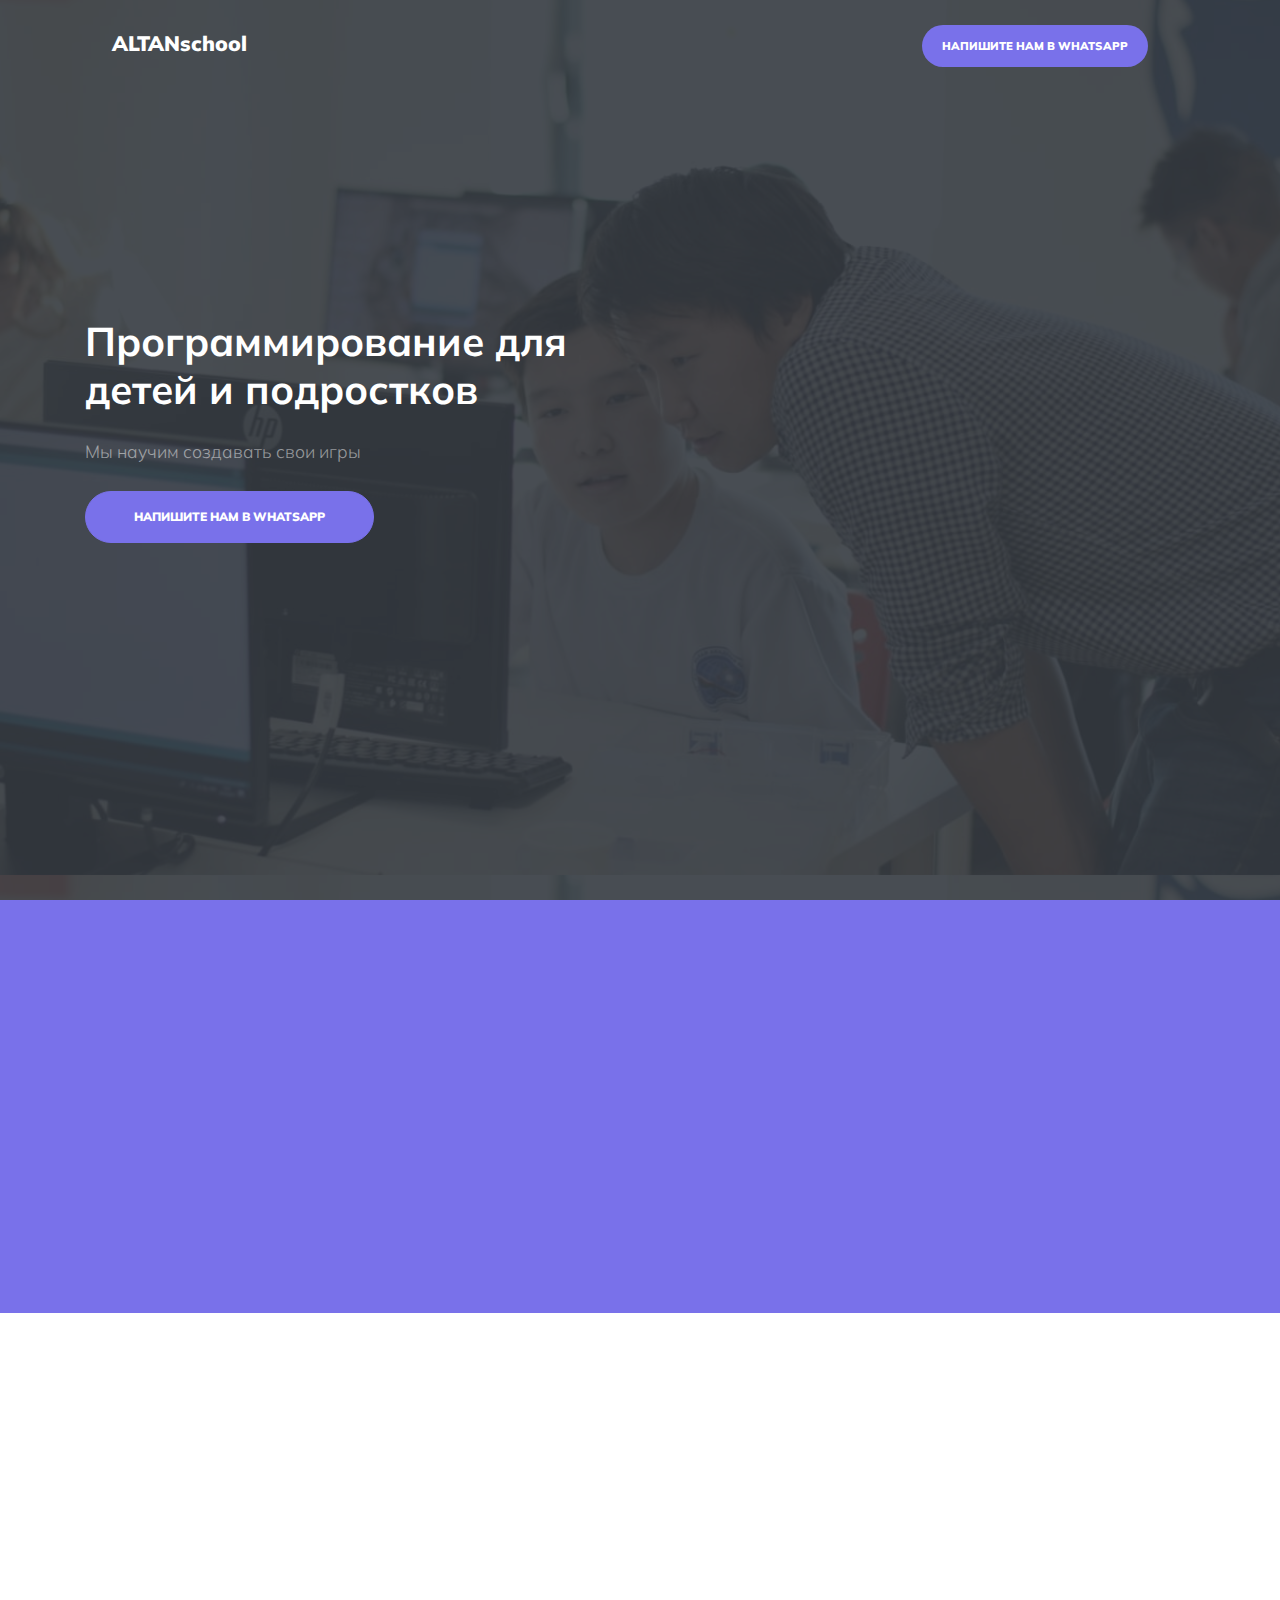
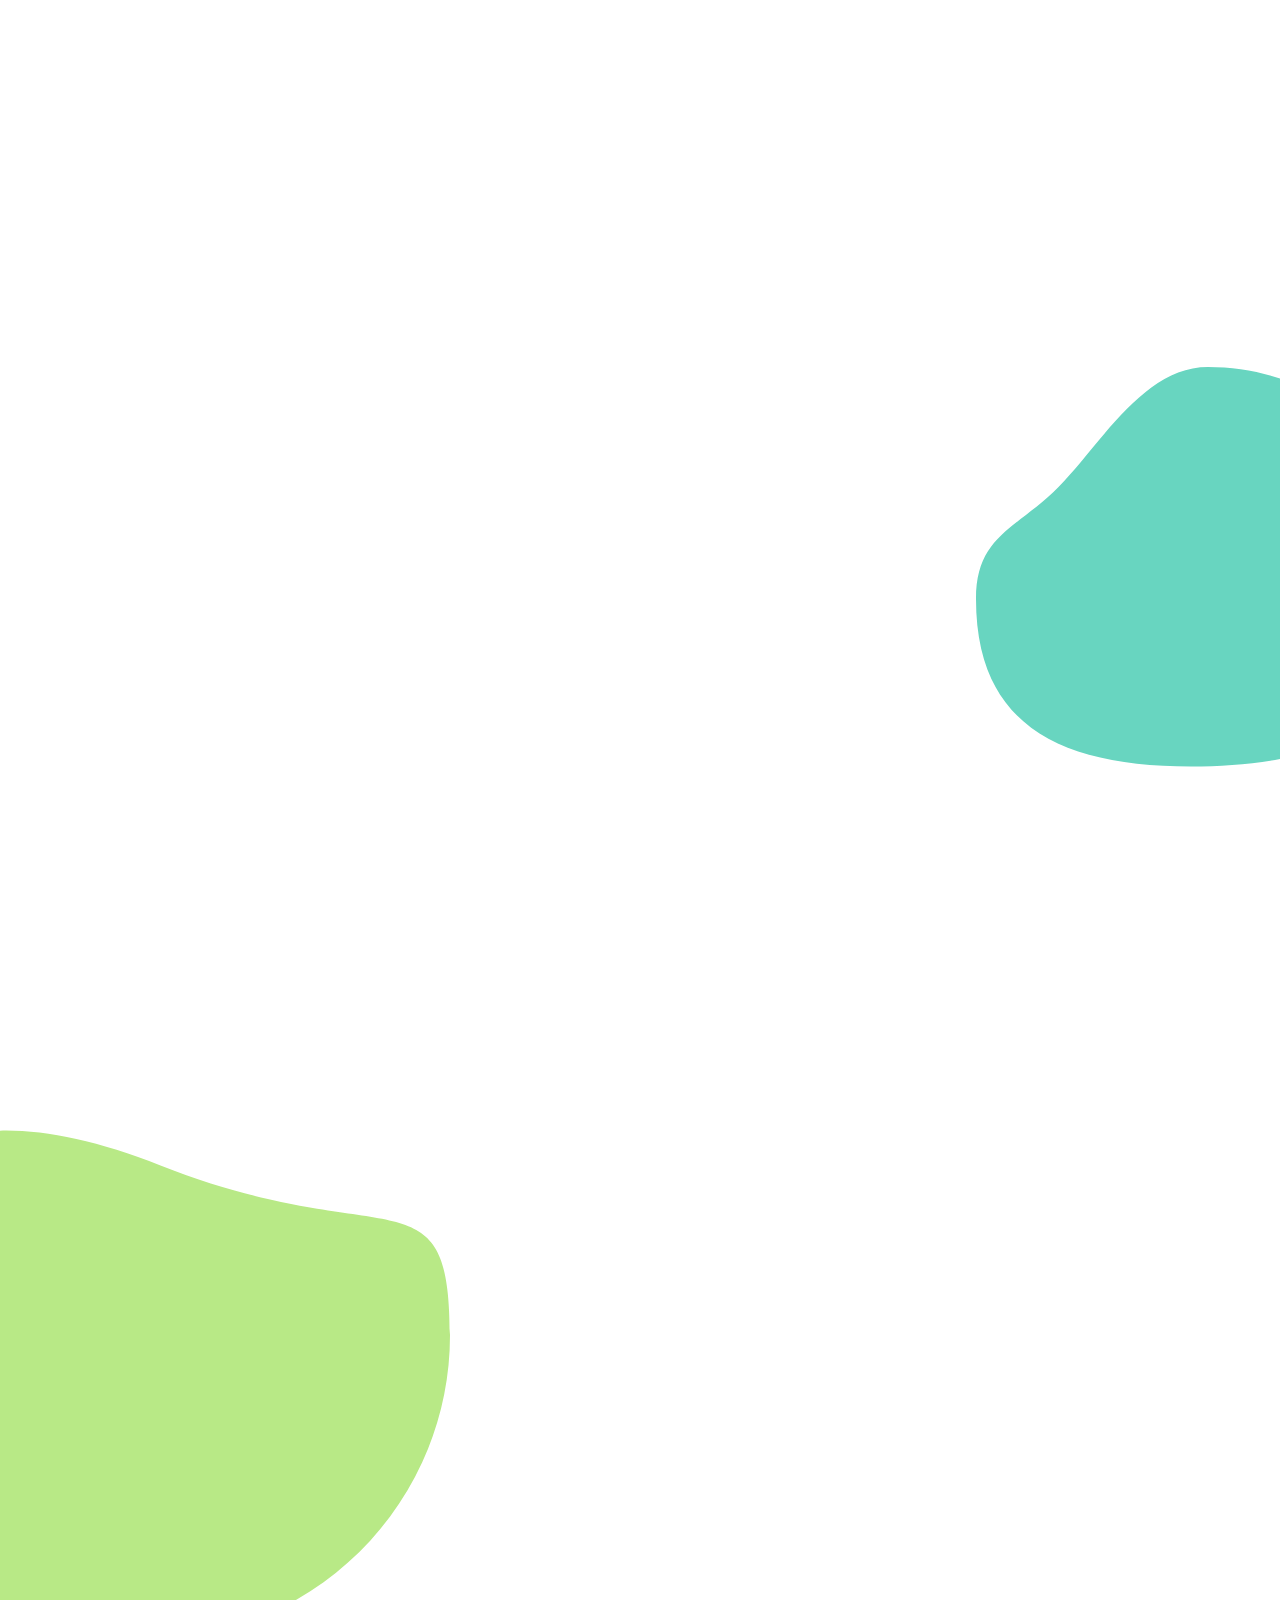
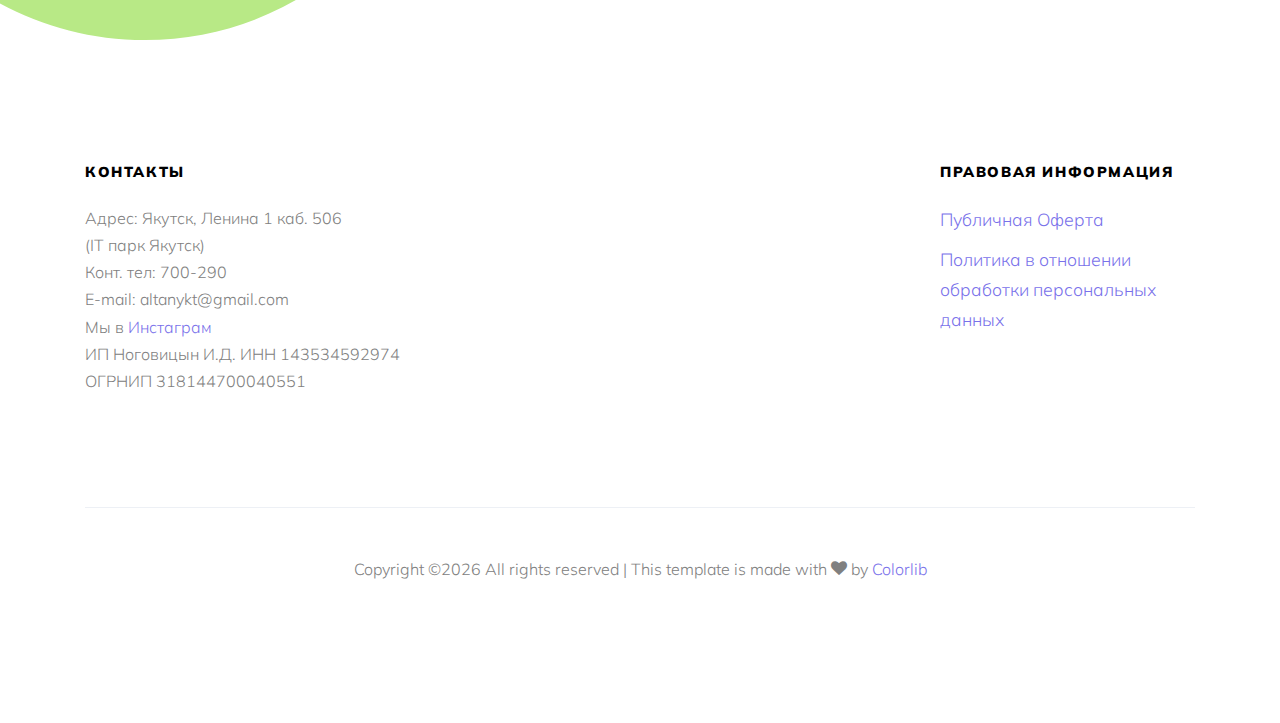
==== commit bd4131d1: "убрали горизонтальный скрол" ====
--- a/index.html
+++ b/index.html
@@ -3,7 +3,8 @@
   <head>
     <title>IT школа АЛТАН</title>
     <meta charset="utf-8">
-    <meta name="viewport" content="width=device-width, initial-scale=1, shrink-to-fit=no">
+    <meta name="viewport"
+          content="width=device-width, user-scalable=no, initial-scale=1.0, maximum-scale=1.0, minimum-scale=1.0">
     <meta name="keywords" content="программирование, школа, Якутск, IT, алтан">
     <meta name="description" content="Программирование для учащихся 3-11 классов в Якутске">
     
@@ -28,7 +29,7 @@
     <link rel="stylesheet" href="css/style.css">
     
   </head>
-  <body data-spy="scroll" data-target=".site-navbar-target" data-offset="300">
+  <body data-spy="scroll" data-target=".site-navbar-target" data-offset="300" style="overflow-x: hidden;">
   
   <div class="site-wrap">
 
@@ -58,7 +59,7 @@
             </nav>
           </div>
 
-          <div class="ml-auto w-25">
+          <div class="ml-auto w-30 nav-fix">
             <nav class="site-navigation position-relative text-right" role="navigation">
               <ul class="site-menu main-menu site-menu-dark js-clone-nav mr-auto d-none d-lg-block m-0 p-0">
                 <li class="cta"><a target="_blank" href="https://api.whatsapp.com/send?phone=79142700290&text=&source=&data=" class="nav-link"><span>Напишите нам в WhatsApp</span></a></li>
@@ -102,9 +103,8 @@
     <div class="site-section courses-entry-wrap"  data-aos="fade-up" data-aos-delay="100">
       <div class="container">
         <div class="row">
-
-          <div class="owl-carousel col-12 nonloop-block-14">
-
+          <div class="owl-carousel d-flex col-12 nonloop-block-14">
+          
             <div class="course bg-white h-100 align-self-stretch">
               <figure class="m-0">
                 <a href="scratch.html"><img src="images/1920/scr.jpg" alt="Ваш браузер не отображает эту картинку" class="img-fluid"></a>
@@ -120,7 +120,7 @@
                 <div class="py-3 px-4"><span class="icon-users"></span> 8 человек в группе</div>
               </div>
             </div>
-
+          
             <div class="course bg-white h-100 align-self-stretch">
               <figure class="m-0">
                 <a href="python.html"><img src="images/1920/pyt.jpg" alt="Ваш браузер не отображает эту картинку" class="img-fluid"></a>
@@ -136,7 +136,8 @@
                 <div class="py-3 px-4"><span class="icon-users"></span> 8 человек в группе</div>
               </div>
             </div>
-
+            
+         
             <div class="course bg-white h-100 align-self-stretch">
               <figure class="m-0">
                 <a href="unity.html"><img src="images/1920/uni.jpg" alt="Ваш браузер не отображает эту картинку" class="img-fluid"></a>
@@ -152,6 +153,7 @@
                 <div class="py-3 px-4"><span class="icon-users"></span> 8 человек в группе</div>
               </div>
             </div>
+            
         </div>
     </div>
 </div>
--- a/css/style.css
+++ b/css/style.css
@@ -3,7 +3,8 @@
   line-height: 1.7;
   color: gray;
   font-weight: 300;
-  font-size: 1.1rem; }
+  font-size: 1.1rem; 
+  }
 
 ::-moz-selection {
   background: #000;
@@ -12,7 +13,7 @@
 ::selection {
   background: #000;
   color: #fff; }
-
+  
 a {
   -webkit-transition: .3s all ease;
   -o-transition: .3s all ease;
@@ -504,7 +505,7 @@
     list-style: none;
     position: relative; }
     .site-mobile-menu .site-nav-wrap a {
-      padding: 10px 20px;
+      padding: 10px 0 0 0;
       display: block;
       position: relative;
       color: #212529; }
@@ -1140,4 +1141,7 @@
   .intro-section h1{
     font-size: 2.2rem
   }
+  .owl-carousel{
+    width: auto;
+  }
 }
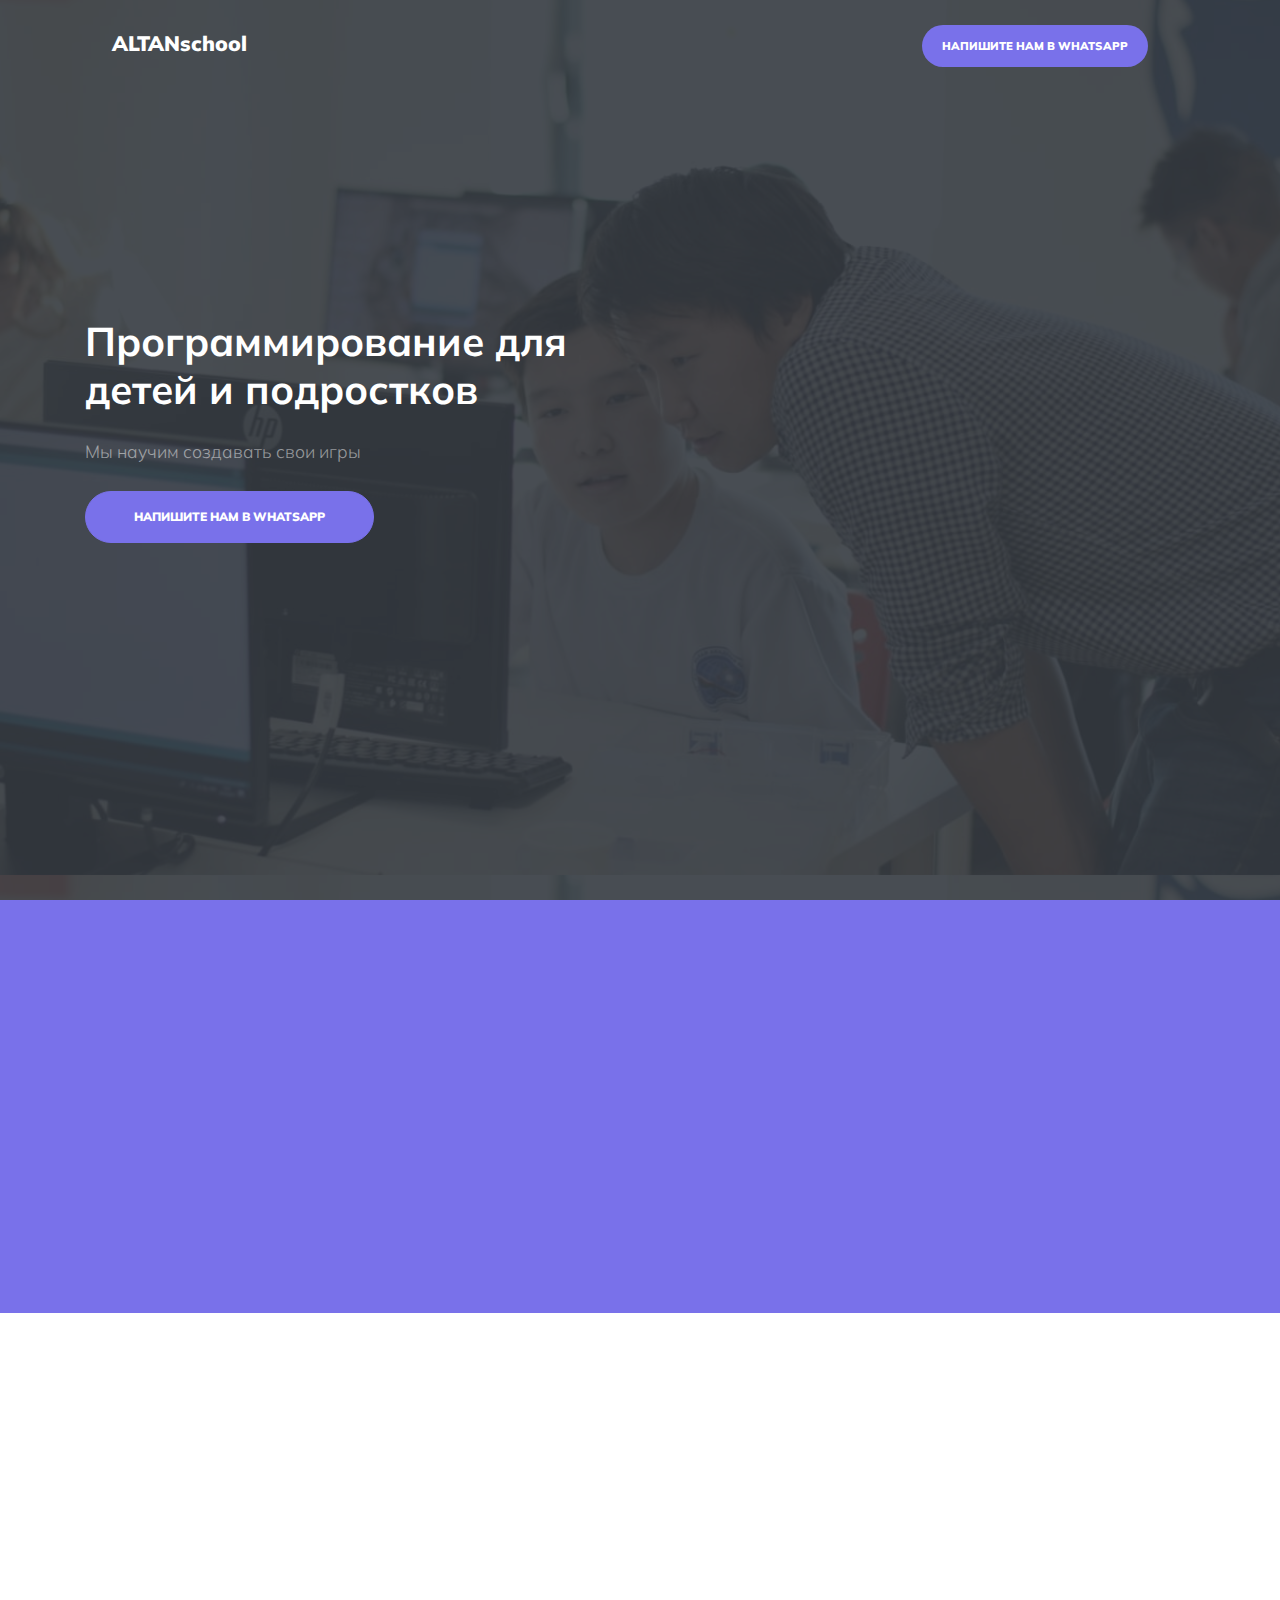
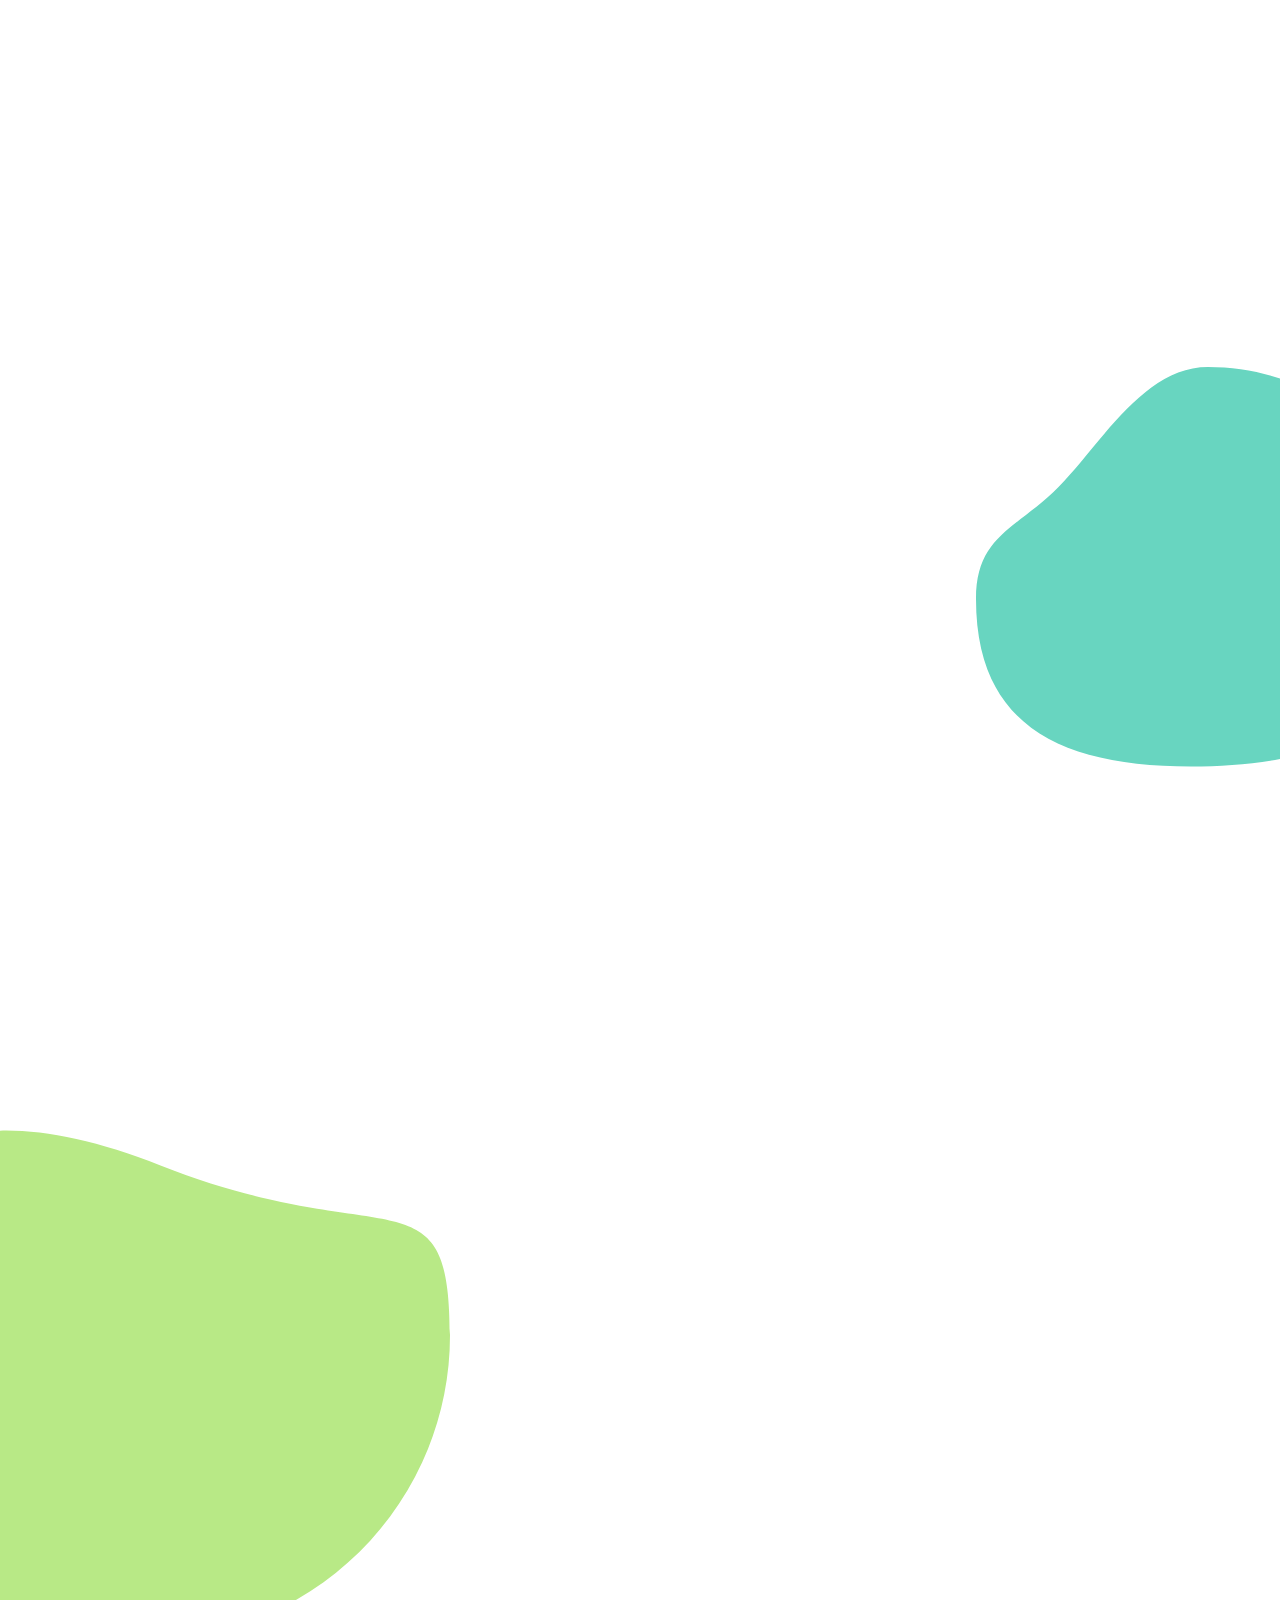
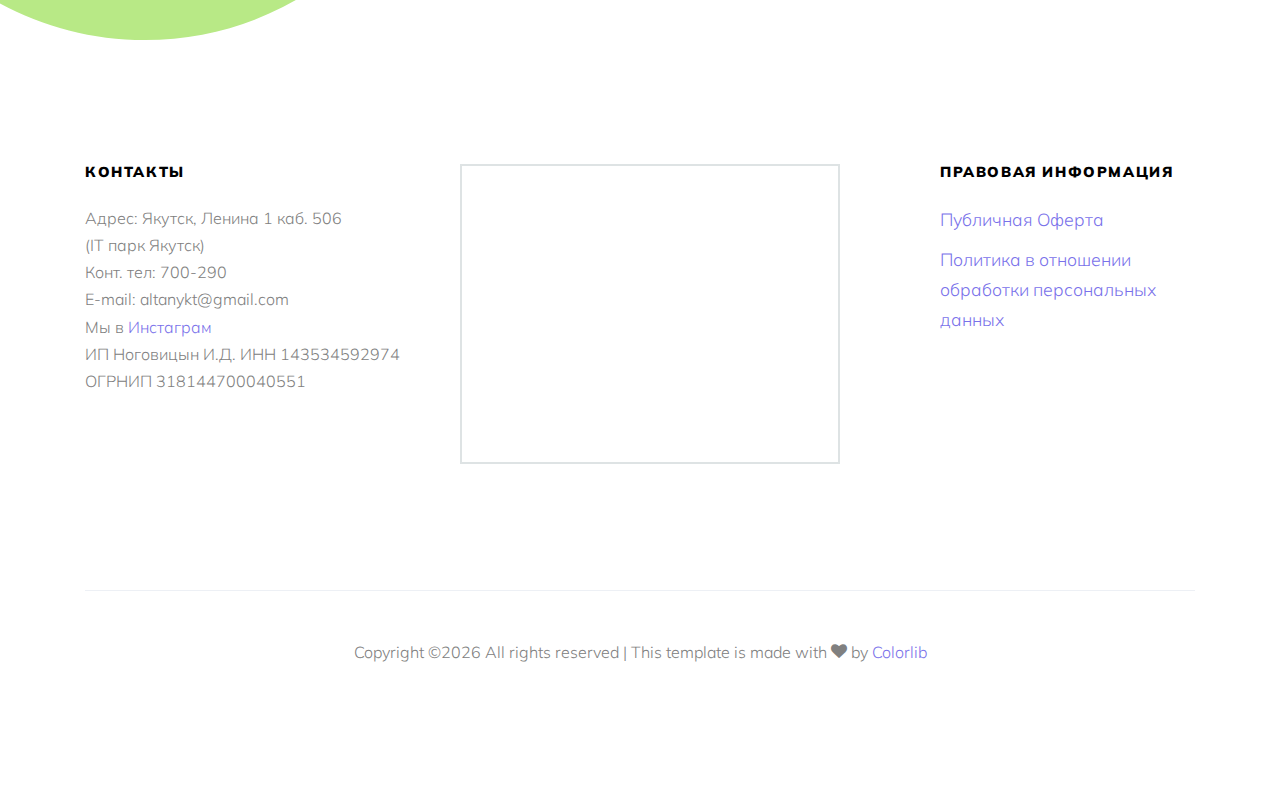
==== commit 74306681: "Добавление карты 2гис" ====
--- a/index.html
+++ b/index.html
@@ -29,7 +29,7 @@
     <link rel="stylesheet" href="css/style.css">
     
   </head>
-  <body data-spy="scroll" data-target=".site-navbar-target" data-offset="300" style="overflow-x: hidden;">
+  <body data-spy="scroll" data-target=".site-navbar-target" data-offset="300">
   
   <div class="site-wrap">
 
@@ -39,7 +39,11 @@
           <span class="icon-close2 js-menu-toggle"></span>
         </div>
       </div>
-      <div class="site-mobile-menu-body"></div>
+      <div class="message-wa">
+        <ul class="site-nav-wrap-message">
+          <li class="cta"><a target="_blank" href="https://api.whatsapp.com/send?phone=79142700290&text=&source=&data=" class="nav-link"><span>Напишите нам в WhatsApp</span></a></li>
+        </ul>
+      </div>
     </div>
    
     
@@ -218,6 +222,7 @@
           </div>
         </div>
       </div>
+      
     </div>
     <footer class="footer-section bg-white">
       <div class="container">
@@ -230,7 +235,8 @@
             Мы в <a href="https://www.instagram.com/altanschool/" target="_blank">Инстаграм</a><br>
             ИП Ноговицын И.Д. ИНН 143534592974 ОГРНИП 318144700040551</p>
           </div>
-          
+          <div class="col-md-4 map" id="map" style="width:500px; height:300px" >
+          </div>
            <div class="col-md-3 ml-auto">
             <h3>Правовая информация</h3>
             <ul class="list-unstyled footer-links">
@@ -253,6 +259,9 @@
       </div>
     </footer>
   </div> <!-- .site-wrap -->
+  <script src="https://maps.api.2gis.ru/2.0/loader.js?pkg=full"></script>
+  </script>
+  <script src="js/map.js"></script>
   <script src="js/jquery-3.3.1.min.js"></script>
   <script src="js/jquery-migrate-3.0.1.min.js"></script>
   <script src="js/jquery-ui.js"></script>
--- a/css/style.css
+++ b/css/style.css
@@ -14,6 +14,7 @@
   background: #000;
   color: #fff; }
   
+
 a {
   -webkit-transition: .3s all ease;
   -o-transition: .3s all ease;
@@ -311,7 +312,7 @@
   
 .owl-stage {
   display: flex !important;
-  flex-direction: row !important;
+  flex-direction: row;
   justify-content: center !important;
   width: auto !important;
 }
@@ -505,7 +506,7 @@
     list-style: none;
     position: relative; }
     .site-mobile-menu .site-nav-wrap a {
-      padding: 10px 0 0 0;
+      padding: 0;
       display: block;
       position: relative;
       color: #212529; }
@@ -513,7 +514,8 @@
         color: #7971ea; }
     .site-mobile-menu .site-nav-wrap li {
       position: relative;
-      display: block; }
+      display: block;
+      min-height: 42px }
       .site-mobile-menu .site-nav-wrap li .active {
         color: #7971ea; }
     .site-mobile-menu .site-nav-wrap .arrow-collapse {
@@ -553,7 +555,7 @@
       width: 100%; }
       .site-mobile-menu .site-nav-wrap > li > a {
         padding-left: 20px;
-        font-size: 20px; }
+        font-size: 20px         }
       .site-mobile-menu .site-nav-wrap > li > ul {
         padding: 0;
         margin: 0;
@@ -1137,6 +1139,31 @@
         .comment-list li .comment-body .reply:hover {
           color: #000;
           background: #e3e3e3; }
+/*правки для адаптивности в мобильной версии сайта от Маши*/
+.owl-stage{
+  display: flex;
+}
+.site-nav-wrap-message{
+  padding: 0 0 0 20px
+}
+.message-wa{
+  padding: 40px 0 0 0;
+}
+.message-wa li{
+  list-style: none;
+}
+.message-wa ul:nth-child(1) a{
+  padding-left: 0;
+  color: #212529
+}
+.map{
+  margin: 0 10px 30px 10px;
+  border: 2px solid #dee3e4;
+}
+.leaflet-popup-content{
+  margin-left: 0;
+}
+/*медиа запросы*/
 @media screen and (max-width: 992px){
   .intro-section h1{
     font-size: 2.2rem
@@ -1145,3 +1172,20 @@
     width: auto;
   }
 }
+@media screen and (max-width: 768px){
+  .owl-stage{
+    flex-direction: column;
+    align-items:center;
+    justify-content: center;
+    align-content: space-between;
+    
+  }
+}
+@media screen and (max-width: 1200px){
+  .owl-stage{
+    width: auto;
+  }
+  .owl-item{
+    margin-bottom: 20px
+  }
+}
